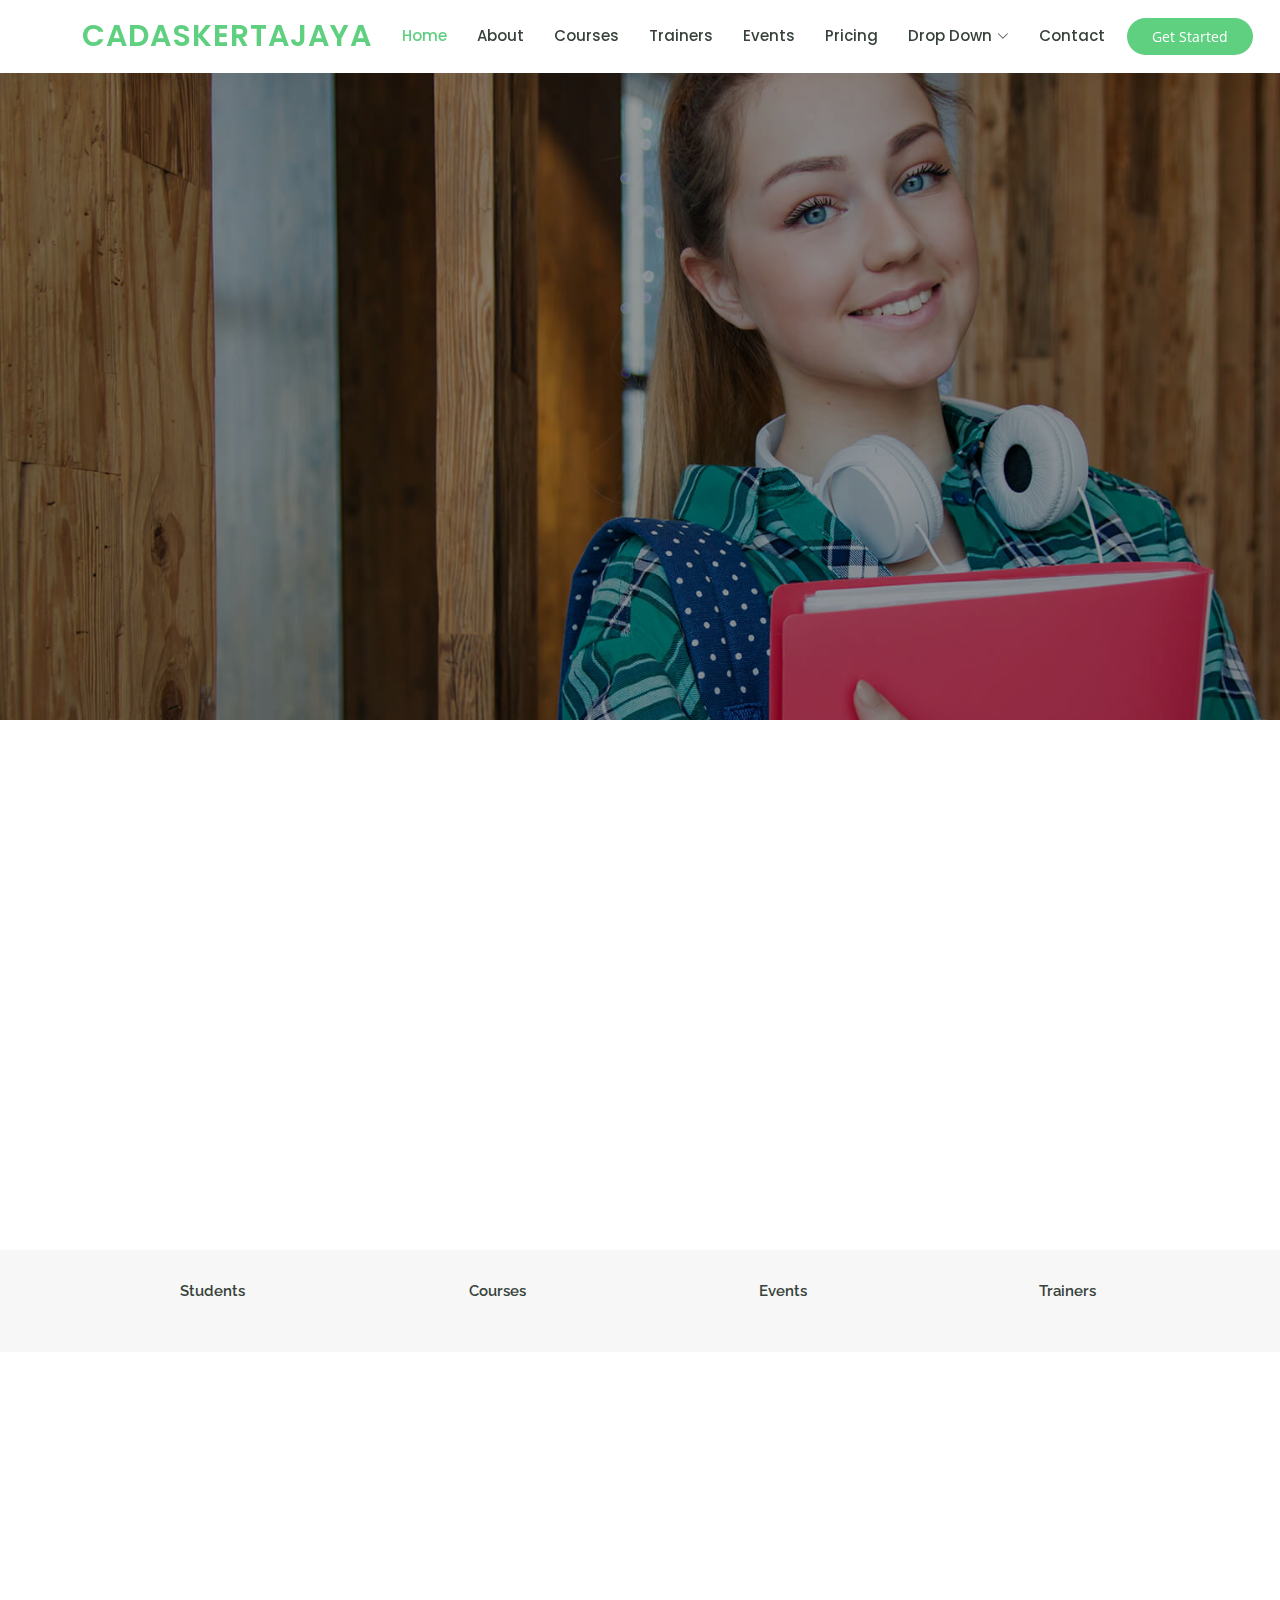
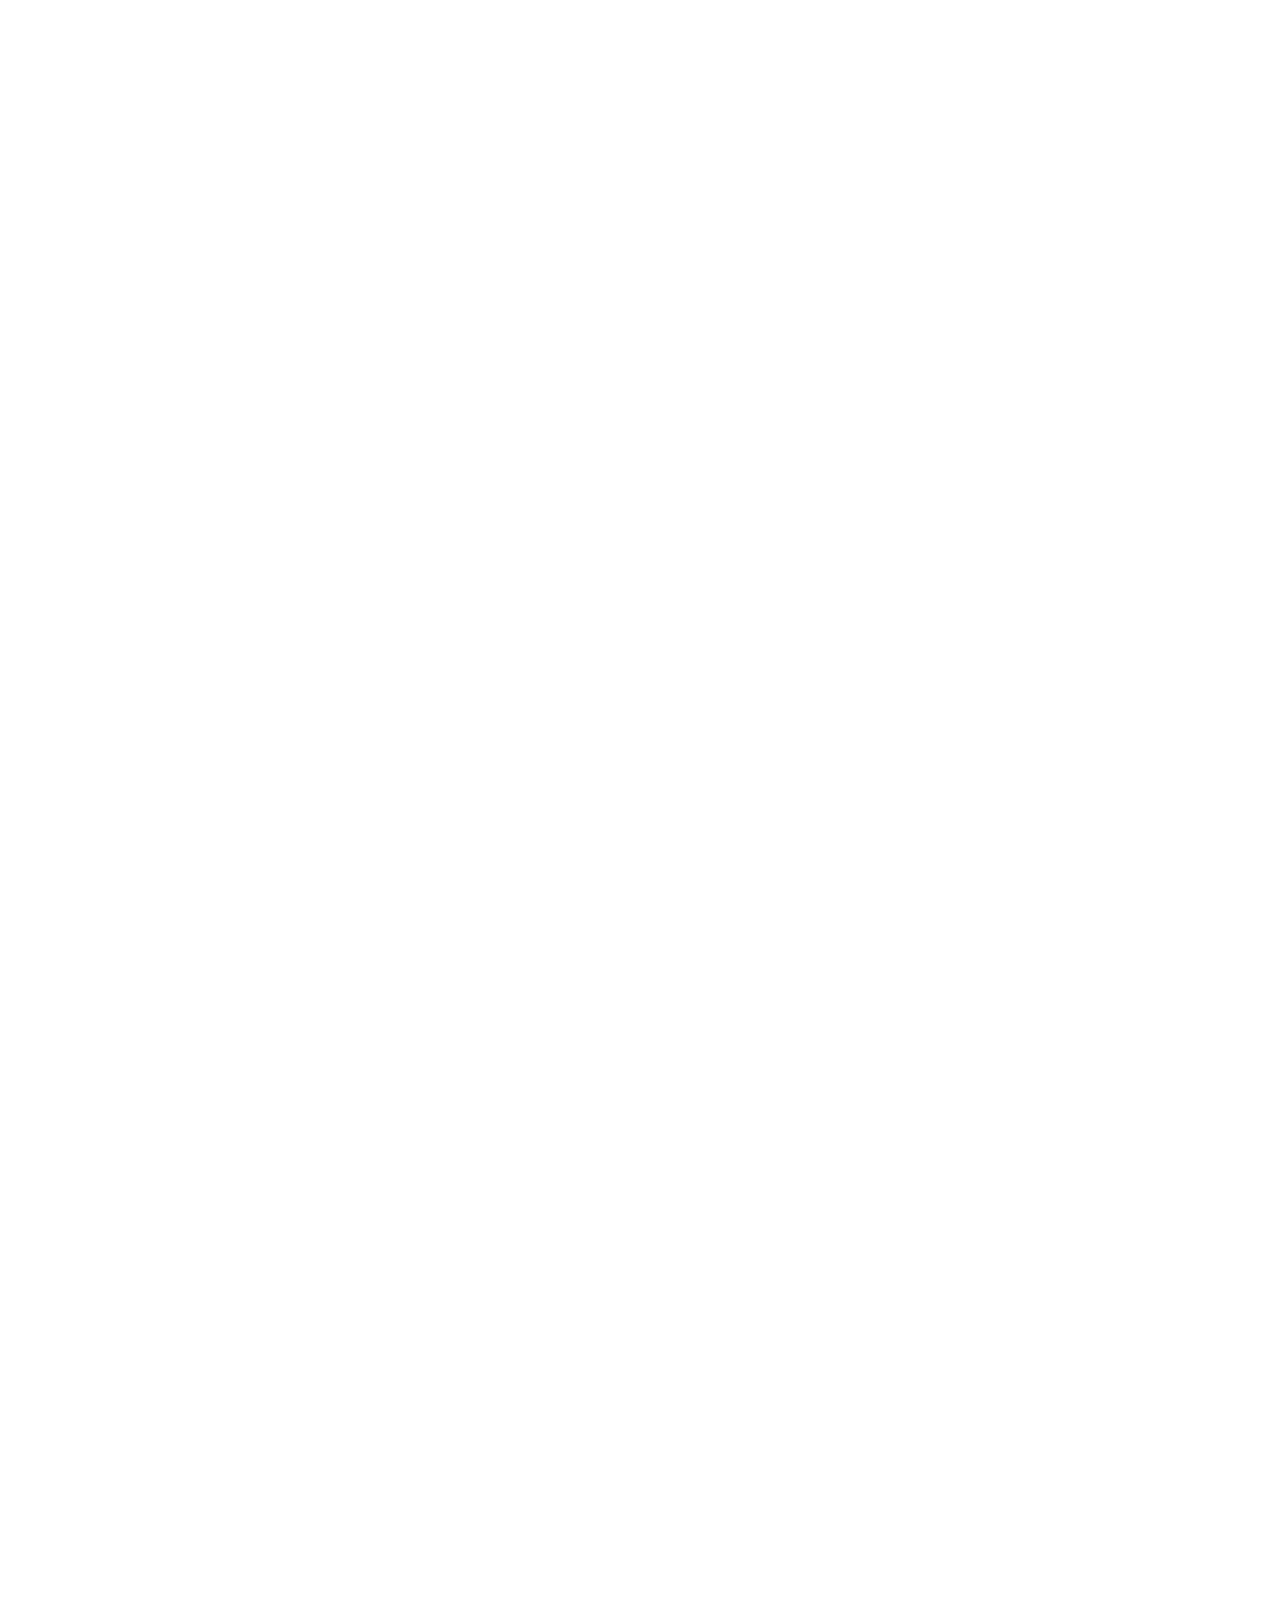
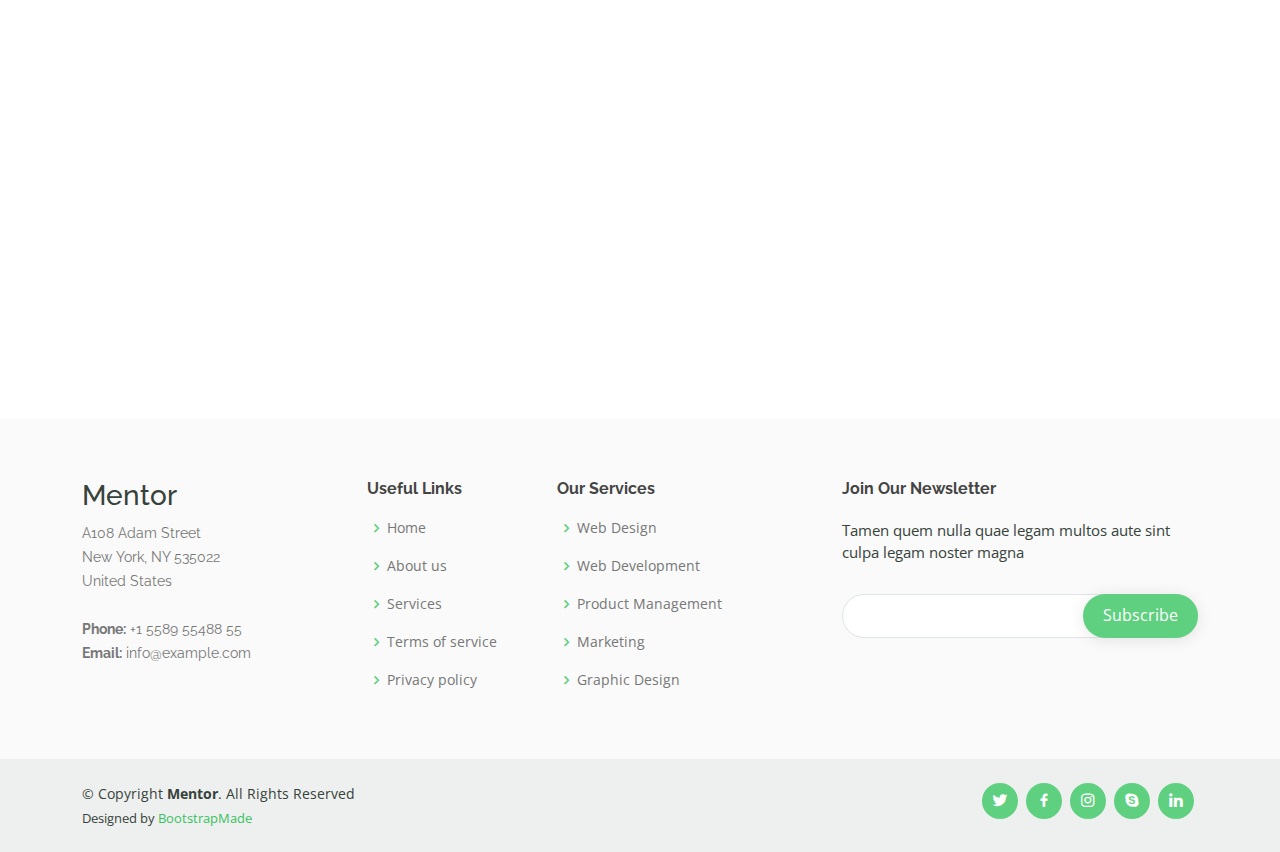
==== index.html @ 0ef62c4e "Add files via upload" ====
<!DOCTYPE html>
<html lang="en">

<head>
  <meta charset="utf-8">
  <meta content="width=device-width, initial-scale=1.0" name="viewport">

  <title>Cadaskertajaya</title>
  <meta content="" name="description">
  <meta content="" name="keywords">

  <!-- Favicons -->
  <link href="assets/img/favicon.png" rel="icon">
  <link href="assets/img/apple-touch-icon.png" rel="apple-touch-icon">

  <!-- Google Fonts -->
  <link href="https://fonts.googleapis.com/css?family=Open+Sans:300,300i,400,400i,600,600i,700,700i|Raleway:300,300i,400,400i,500,500i,600,600i,700,700i|Poppins:300,300i,400,400i,500,500i,600,600i,700,700i" rel="stylesheet">

  <!-- Vendor CSS Files -->
  <link href="assets/vendor/animate.css/animate.min.css" rel="stylesheet">
  <link href="assets/vendor/aos/aos.css" rel="stylesheet">
  <link href="assets/vendor/bootstrap/css/bootstrap.min.css" rel="stylesheet">
  <link href="assets/vendor/bootstrap-icons/bootstrap-icons.css" rel="stylesheet">
  <link href="assets/vendor/boxicons/css/boxicons.min.css" rel="stylesheet">
  <link href="assets/vendor/remixicon/remixicon.css" rel="stylesheet">
  <link href="assets/vendor/swiper/swiper-bundle.min.css" rel="stylesheet">

  <!-- Template Main CSS File -->
  <link href="assets/css/style.css" rel="stylesheet">

  <!-- =======================================================
  * Template Name: Mentor - v4.7.0
  * Template URL: https://bootstrapmade.com/mentor-free-education-bootstrap-theme/
  * Author: BootstrapMade.com
  * License: https://bootstrapmade.com/license/
  ======================================================== -->
</head>

<body>

  <!-- ======= Header ======= -->
  <header id="header" class="fixed-top">
    <div class="container d-flex align-items-center">

      <h1 class="logo me-auto"><a href="index.html">Cadaskertajaya</a></h1>
      <!-- Uncomment below if you prefer to use an image logo -->
      <!-- <a href="index.html" class="logo me-auto"><img src="assets/img/logo.png" alt="" class="img-fluid"></a>-->

      <nav id="navbar" class="navbar order-last order-lg-0">
        <ul>
          <li><a class="active" href="index.html">Home</a></li>
          <li><a href="about.html">About</a></li>
          <li><a href="courses.html">Courses</a></li>
          <li><a href="trainers.html">Trainers</a></li>
          <li><a href="events.html">Events</a></li>
          <li><a href="pricing.html">Pricing</a></li>

          <li class="dropdown"><a href="#"><span>Drop Down</span> <i class="bi bi-chevron-down"></i></a>
            <ul>
              <li><a href="#">Drop Down 1</a></li>
              <li class="dropdown"><a href="#"><span>Deep Drop Down</span> <i class="bi bi-chevron-right"></i></a>
                <ul>
                  <li><a href="#">Deep Drop Down 1</a></li>
                  <li><a href="#">Deep Drop Down 2</a></li>
                  <li><a href="#">Deep Drop Down 3</a></li>
                  <li><a href="#">Deep Drop Down 4</a></li>
                  <li><a href="#">Deep Drop Down 5</a></li>
                </ul>
              </li>
              <li><a href="#">Drop Down 2</a></li>
              <li><a href="#">Drop Down 3</a></li>
              <li><a href="#">Drop Down 4</a></li>
            </ul>
          </li>
          <li><a href="contact.html">Contact</a></li>
        </ul>
        <i class="bi bi-list mobile-nav-toggle"></i>
      </nav><!-- .navbar -->

      <a href="courses.html" class="get-started-btn">Get Started</a>

    </div>
  </header><!-- End Header -->

  <!-- ======= Hero Section ======= -->
  <section id="hero" class="d-flex justify-content-center align-items-center">
    <div class="container position-relative" data-aos="zoom-in" data-aos-delay="100">
      <h1>Learning Today,<br>Leading Tomorrow</h1>
      <h2>We are team of talented designers making websites with Bootstrap</h2>
      <a href="courses.html" class="btn-get-started">Get Started</a>
    </div>
  </section><!-- End Hero -->

  <main id="main">

    <!-- ======= About Section ======= -->
    <section id="about" class="about">
      <div class="container" data-aos="fade-up">

        <div class="row">
          <div class="col-lg-6 order-1 order-lg-2" data-aos="fade-left" data-aos-delay="100">
            <img src="assets/img/about.jpg" class="img-fluid" alt="">
          </div>
          <div class="col-lg-6 pt-4 pt-lg-0 order-2 order-lg-1 content">
            <h3>Voluptatem dignissimos provident quasi corporis voluptates sit assumenda.</h3>
            <p class="fst-italic">
              Lorem ipsum dolor sit amet, consectetur adipiscing elit, sed do eiusmod tempor incididunt ut labore et dolore
              magna aliqua.
            </p>
            <ul>
              <li><i class="bi bi-check-circle"></i> Ullamco laboris nisi ut aliquip ex ea commodo consequat.</li>
              <li><i class="bi bi-check-circle"></i> Duis aute irure dolor in reprehenderit in voluptate velit.</li>
              <li><i class="bi bi-check-circle"></i> Ullamco laboris nisi ut aliquip ex ea commodo consequat. Duis aute irure dolor in reprehenderit in voluptate trideta storacalaperda mastiro dolore eu fugiat nulla pariatur.</li>
            </ul>
            <p>
              Ullamco laboris nisi ut aliquip ex ea commodo consequat. Duis aute irure dolor in reprehenderit in voluptate
            </p>

          </div>
        </div>

      </div>
    </section><!-- End About Section -->

    <!-- ======= Counts Section ======= -->
    <section id="counts" class="counts section-bg">
      <div class="container">

        <div class="row counters">

          <div class="col-lg-3 col-6 text-center">
            <span data-purecounter-start="0" data-purecounter-end="1232" data-purecounter-duration="1" class="purecounter"></span>
            <p>Students</p>
          </div>

          <div class="col-lg-3 col-6 text-center">
            <span data-purecounter-start="0" data-purecounter-end="64" data-purecounter-duration="1" class="purecounter"></span>
            <p>Courses</p>
          </div>

          <div class="col-lg-3 col-6 text-center">
            <span data-purecounter-start="0" data-purecounter-end="42" data-purecounter-duration="1" class="purecounter"></span>
            <p>Events</p>
          </div>

          <div class="col-lg-3 col-6 text-center">
            <span data-purecounter-start="0" data-purecounter-end="15" data-purecounter-duration="1" class="purecounter"></span>
            <p>Trainers</p>
          </div>

        </div>

      </div>
    </section><!-- End Counts Section -->

    <!-- ======= Why Us Section ======= -->
    <section id="why-us" class="why-us">
      <div class="container" data-aos="fade-up">

        <div class="row">
          <div class="col-lg-4 d-flex align-items-stretch">
            <div class="content">
              <h3>Why Choose Mentor?</h3>
              <p>
                Lorem ipsum dolor sit amet, consectetur adipiscing elit, sed do eiusmod tempor incididunt ut labore et dolore magna aliqua. Duis aute irure dolor in reprehenderit
                Asperiores dolores sed et. Tenetur quia eos. Autem tempore quibusdam vel necessitatibus optio ad corporis.
              </p>
              <div class="text-center">
                <a href="about.html" class="more-btn">Learn More <i class="bx bx-chevron-right"></i></a>
              </div>
            </div>
          </div>
          <div class="col-lg-8 d-flex align-items-stretch" data-aos="zoom-in" data-aos-delay="100">
            <div class="icon-boxes d-flex flex-column justify-content-center">
              <div class="row">
                <div class="col-xl-4 d-flex align-items-stretch">
                  <div class="icon-box mt-4 mt-xl-0">
                    <i class="bx bx-receipt"></i>
                    <h4>Corporis voluptates sit</h4>
                    <p>Consequuntur sunt aut quasi enim aliquam quae harum pariatur laboris nisi ut aliquip</p>
                  </div>
                </div>
                <div class="col-xl-4 d-flex align-items-stretch">
                  <div class="icon-box mt-4 mt-xl-0">
                    <i class="bx bx-cube-alt"></i>
                    <h4>Ullamco laboris ladore pan</h4>
                    <p>Excepteur sint occaecat cupidatat non proident, sunt in culpa qui officia deserunt</p>
                  </div>
                </div>
                <div class="col-xl-4 d-flex align-items-stretch">
                  <div class="icon-box mt-4 mt-xl-0">
                    <i class="bx bx-images"></i>
                    <h4>Labore consequatur</h4>
                    <p>Aut suscipit aut cum nemo deleniti aut omnis. Doloribus ut maiores omnis facere</p>
                  </div>
                </div>
              </div>
            </div><!-- End .content-->
          </div>
        </div>

      </div>
    </section><!-- End Why Us Section -->

    <!-- ======= Features Section ======= -->
    <section id="features" class="features">
      <div class="container" data-aos="fade-up">

        <div class="row" data-aos="zoom-in" data-aos-delay="100">
          <div class="col-lg-3 col-md-4">
            <div class="icon-box">
              <i class="ri-store-line" style="color: #ffbb2c;"></i>
              <h3><a href="">Lorem Ipsum</a></h3>
            </div>
          </div>
          <div class="col-lg-3 col-md-4 mt-4 mt-md-0">
            <div class="icon-box">
              <i class="ri-bar-chart-box-line" style="color: #5578ff;"></i>
              <h3><a href="">Dolor Sitema</a></h3>
            </div>
          </div>
          <div class="col-lg-3 col-md-4 mt-4 mt-md-0">
            <div class="icon-box">
              <i class="ri-calendar-todo-line" style="color: #e80368;"></i>
              <h3><a href="">Sed perspiciatis</a></h3>
            </div>
          </div>
          <div class="col-lg-3 col-md-4 mt-4 mt-lg-0">
            <div class="icon-box">
              <i class="ri-paint-brush-line" style="color: #e361ff;"></i>
              <h3><a href="">Magni Dolores</a></h3>
            </div>
          </div>
          <div class="col-lg-3 col-md-4 mt-4">
            <div class="icon-box">
              <i class="ri-database-2-line" style="color: #47aeff;"></i>
              <h3><a href="">Nemo Enim</a></h3>
            </div>
          </div>
          <div class="col-lg-3 col-md-4 mt-4">
            <div class="icon-box">
              <i class="ri-gradienter-line" style="color: #ffa76e;"></i>
              <h3><a href="">Eiusmod Tempor</a></h3>
            </div>
          </div>
          <div class="col-lg-3 col-md-4 mt-4">
            <div class="icon-box">
              <i class="ri-file-list-3-line" style="color: #11dbcf;"></i>
              <h3><a href="">Midela Teren</a></h3>
            </div>
          </div>
          <div class="col-lg-3 col-md-4 mt-4">
            <div class="icon-box">
              <i class="ri-price-tag-2-line" style="color: #4233ff;"></i>
              <h3><a href="">Pira Neve</a></h3>
            </div>
          </div>
          <div class="col-lg-3 col-md-4 mt-4">
            <div class="icon-box">
              <i class="ri-anchor-line" style="color: #b2904f;"></i>
              <h3><a href="">Dirada Pack</a></h3>
            </div>
          </div>
          <div class="col-lg-3 col-md-4 mt-4">
            <div class="icon-box">
              <i class="ri-disc-line" style="color: #b20969;"></i>
              <h3><a href="">Moton Ideal</a></h3>
            </div>
          </div>
          <div class="col-lg-3 col-md-4 mt-4">
            <div class="icon-box">
              <i class="ri-base-station-line" style="color: #ff5828;"></i>
              <h3><a href="">Verdo Park</a></h3>
            </div>
          </div>
          <div class="col-lg-3 col-md-4 mt-4">
            <div class="icon-box">
              <i class="ri-fingerprint-line" style="color: #29cc61;"></i>
              <h3><a href="">Flavor Nivelanda</a></h3>
            </div>
          </div>
        </div>

      </div>
    </section><!-- End Features Section -->

    <!-- ======= Popular Courses Section ======= -->
    <section id="popular-courses" class="courses">
      <div class="container" data-aos="fade-up">

        <div class="section-title">
          <h2>Courses</h2>
          <p>Popular Courses</p>
        </div>

        <div class="row" data-aos="zoom-in" data-aos-delay="100">

          <div class="col-lg-4 col-md-6 d-flex align-items-stretch">
            <div class="course-item">
              <img src="assets/img/course-1.jpg" class="img-fluid" alt="...">
              <div class="course-content">
                <div class="d-flex justify-content-between align-items-center mb-3">
                  <h4>Web Development</h4>
                  <p class="price">$169</p>
                </div>

                <h3><a href="course-details.html">Website Design</a></h3>
                <p>Et architecto provident deleniti facere repellat nobis iste. Id facere quia quae dolores dolorem tempore.</p>
                <div class="trainer d-flex justify-content-between align-items-center">
                  <div class="trainer-profile d-flex align-items-center">
                    <img src="assets/img/trainers/trainer-1.jpg" class="img-fluid" alt="">
                    <span>Antonio</span>
                  </div>
                  <div class="trainer-rank d-flex align-items-center">
                    <i class="bx bx-user"></i>&nbsp;50
                    &nbsp;&nbsp;
                    <i class="bx bx-heart"></i>&nbsp;65
                  </div>
                </div>
              </div>
            </div>
          </div> <!-- End Course Item-->

          <div class="col-lg-4 col-md-6 d-flex align-items-stretch mt-4 mt-md-0">
            <div class="course-item">
              <img src="assets/img/course-2.jpg" class="img-fluid" alt="...">
              <div class="course-content">
                <div class="d-flex justify-content-between align-items-center mb-3">
                  <h4>Marketing</h4>
                  <p class="price">$250</p>
                </div>

                <h3><a href="course-details.html">Search Engine Optimization</a></h3>
                <p>Et architecto provident deleniti facere repellat nobis iste. Id facere quia quae dolores dolorem tempore.</p>
                <div class="trainer d-flex justify-content-between align-items-center">
                  <div class="trainer-profile d-flex align-items-center">
                    <img src="assets/img/trainers/trainer-2.jpg" class="img-fluid" alt="">
                    <span>Lana</span>
                  </div>
                  <div class="trainer-rank d-flex align-items-center">
                    <i class="bx bx-user"></i>&nbsp;35
                    &nbsp;&nbsp;
                    <i class="bx bx-heart"></i>&nbsp;42
                  </div>
                </div>
              </div>
            </div>
          </div> <!-- End Course Item-->

          <div class="col-lg-4 col-md-6 d-flex align-items-stretch mt-4 mt-lg-0">
            <div class="course-item">
              <img src="assets/img/course-3.jpg" class="img-fluid" alt="...">
              <div class="course-content">
                <div class="d-flex justify-content-between align-items-center mb-3">
                  <h4>Content</h4>
                  <p class="price">$180</p>
                </div>

                <h3><a href="course-details.html">Copywriting</a></h3>
                <p>Et architecto provident deleniti facere repellat nobis iste. Id facere quia quae dolores dolorem tempore.</p>
                <div class="trainer d-flex justify-content-between align-items-center">
                  <div class="trainer-profile d-flex align-items-center">
                    <img src="assets/img/trainers/trainer-3.jpg" class="img-fluid" alt="">
                    <span>Brandon</span>
                  </div>
                  <div class="trainer-rank d-flex align-items-center">
                    <i class="bx bx-user"></i>&nbsp;20
                    &nbsp;&nbsp;
                    <i class="bx bx-heart"></i>&nbsp;85
                  </div>
                </div>
              </div>
            </div>
          </div> <!-- End Course Item-->

        </div>

      </div>
    </section><!-- End Popular Courses Section -->

    <!-- ======= Trainers Section ======= -->
    <section id="trainers" class="trainers">
      <div class="container" data-aos="fade-up">

        <div class="row" data-aos="zoom-in" data-aos-delay="100">
          <div class="col-lg-4 col-md-6 d-flex align-items-stretch">
            <div class="member">
              <img src="assets/img/trainers/trainer-1.jpg" class="img-fluid" alt="">
              <div class="member-content">
                <h4>Walter White</h4>
                <span>Web Development</span>
                <p>
                  Magni qui quod omnis unde et eos fuga et exercitationem. Odio veritatis perspiciatis quaerat qui aut aut aut
                </p>
                <div class="social">
                  <a href=""><i class="bi bi-twitter"></i></a>
                  <a href=""><i class="bi bi-facebook"></i></a>
                  <a href=""><i class="bi bi-instagram"></i></a>
                  <a href=""><i class="bi bi-linkedin"></i></a>
                </div>
              </div>
            </div>
          </div>

          <div class="col-lg-4 col-md-6 d-flex align-items-stretch">
            <div class="member">
              <img src="assets/img/trainers/trainer-2.jpg" class="img-fluid" alt="">
              <div class="member-content">
                <h4>Sarah Jhinson</h4>
                <span>Marketing</span>
                <p>
                  Repellat fugiat adipisci nemo illum nesciunt voluptas repellendus. In architecto rerum rerum temporibus
                </p>
                <div class="social">
                  <a href=""><i class="bi bi-twitter"></i></a>
                  <a href=""><i class="bi bi-facebook"></i></a>
                  <a href=""><i class="bi bi-instagram"></i></a>
                  <a href=""><i class="bi bi-linkedin"></i></a>
                </div>
              </div>
            </div>
          </div>

          <div class="col-lg-4 col-md-6 d-flex align-items-stretch">
            <div class="member">
              <img src="assets/img/trainers/trainer-3.jpg" class="img-fluid" alt="">
              <div class="member-content">
                <h4>William Anderson</h4>
                <span>Content</span>
                <p>
                  Voluptas necessitatibus occaecati quia. Earum totam consequuntur qui porro et laborum toro des clara
                </p>
                <div class="social">
                  <a href=""><i class="bi bi-twitter"></i></a>
                  <a href=""><i class="bi bi-facebook"></i></a>
                  <a href=""><i class="bi bi-instagram"></i></a>
                  <a href=""><i class="bi bi-linkedin"></i></a>
                </div>
              </div>
            </div>
          </div>

        </div>

      </div>
    </section><!-- End Trainers Section -->

  </main><!-- End #main -->

  <!-- ======= Footer ======= -->
  <footer id="footer">

    <div class="footer-top">
      <div class="container">
        <div class="row">

          <div class="col-lg-3 col-md-6 footer-contact">
            <h3>Mentor</h3>
            <p>
              A108 Adam Street <br>
              New York, NY 535022<br>
              United States <br><br>
              <strong>Phone:</strong> +1 5589 55488 55<br>
              <strong>Email:</strong> info@example.com<br>
            </p>
          </div>

          <div class="col-lg-2 col-md-6 footer-links">
            <h4>Useful Links</h4>
            <ul>
              <li><i class="bx bx-chevron-right"></i> <a href="#">Home</a></li>
              <li><i class="bx bx-chevron-right"></i> <a href="#">About us</a></li>
              <li><i class="bx bx-chevron-right"></i> <a href="#">Services</a></li>
              <li><i class="bx bx-chevron-right"></i> <a href="#">Terms of service</a></li>
              <li><i class="bx bx-chevron-right"></i> <a href="#">Privacy policy</a></li>
            </ul>
          </div>

          <div class="col-lg-3 col-md-6 footer-links">
            <h4>Our Services</h4>
            <ul>
              <li><i class="bx bx-chevron-right"></i> <a href="#">Web Design</a></li>
              <li><i class="bx bx-chevron-right"></i> <a href="#">Web Development</a></li>
              <li><i class="bx bx-chevron-right"></i> <a href="#">Product Management</a></li>
              <li><i class="bx bx-chevron-right"></i> <a href="#">Marketing</a></li>
              <li><i class="bx bx-chevron-right"></i> <a href="#">Graphic Design</a></li>
            </ul>
          </div>

          <div class="col-lg-4 col-md-6 footer-newsletter">
            <h4>Join Our Newsletter</h4>
            <p>Tamen quem nulla quae legam multos aute sint culpa legam noster magna</p>
            <form action="" method="post">
              <input type="email" name="email"><input type="submit" value="Subscribe">
            </form>
          </div>

        </div>
      </div>
    </div>

    <div class="container d-md-flex py-4">

      <div class="me-md-auto text-center text-md-start">
        <div class="copyright">
          &copy; Copyright <strong><span>Mentor</span></strong>. All Rights Reserved
        </div>
        <div class="credits">
          <!-- All the links in the footer should remain intact. -->
          <!-- You can delete the links only if you purchased the pro version. -->
          <!-- Licensing information: https://bootstrapmade.com/license/ -->
          <!-- Purchase the pro version with working PHP/AJAX contact form: https://bootstrapmade.com/mentor-free-education-bootstrap-theme/ -->
          Designed by <a href="https://bootstrapmade.com/">BootstrapMade</a>
        </div>
      </div>
      <div class="social-links text-center text-md-right pt-3 pt-md-0">
        <a href="#" class="twitter"><i class="bx bxl-twitter"></i></a>
        <a href="#" class="facebook"><i class="bx bxl-facebook"></i></a>
        <a href="#" class="instagram"><i class="bx bxl-instagram"></i></a>
        <a href="#" class="google-plus"><i class="bx bxl-skype"></i></a>
        <a href="#" class="linkedin"><i class="bx bxl-linkedin"></i></a>
      </div>
    </div>
  </footer><!-- End Footer -->

  <div id="preloader"></div>
  <a href="#" class="back-to-top d-flex align-items-center justify-content-center"><i class="bi bi-arrow-up-short"></i></a>

  <!-- Vendor JS Files -->
  <script src="assets/vendor/purecounter/purecounter.js"></script>
  <script src="assets/vendor/aos/aos.js"></script>
  <script src="assets/vendor/bootstrap/js/bootstrap.bundle.min.js"></script>
  <script src="assets/vendor/swiper/swiper-bundle.min.js"></script>
  <script src="assets/vendor/php-email-form/validate.js"></script>

  <!-- Template Main JS File -->
  <script src="assets/js/main.js"></script>

</body>

</html>
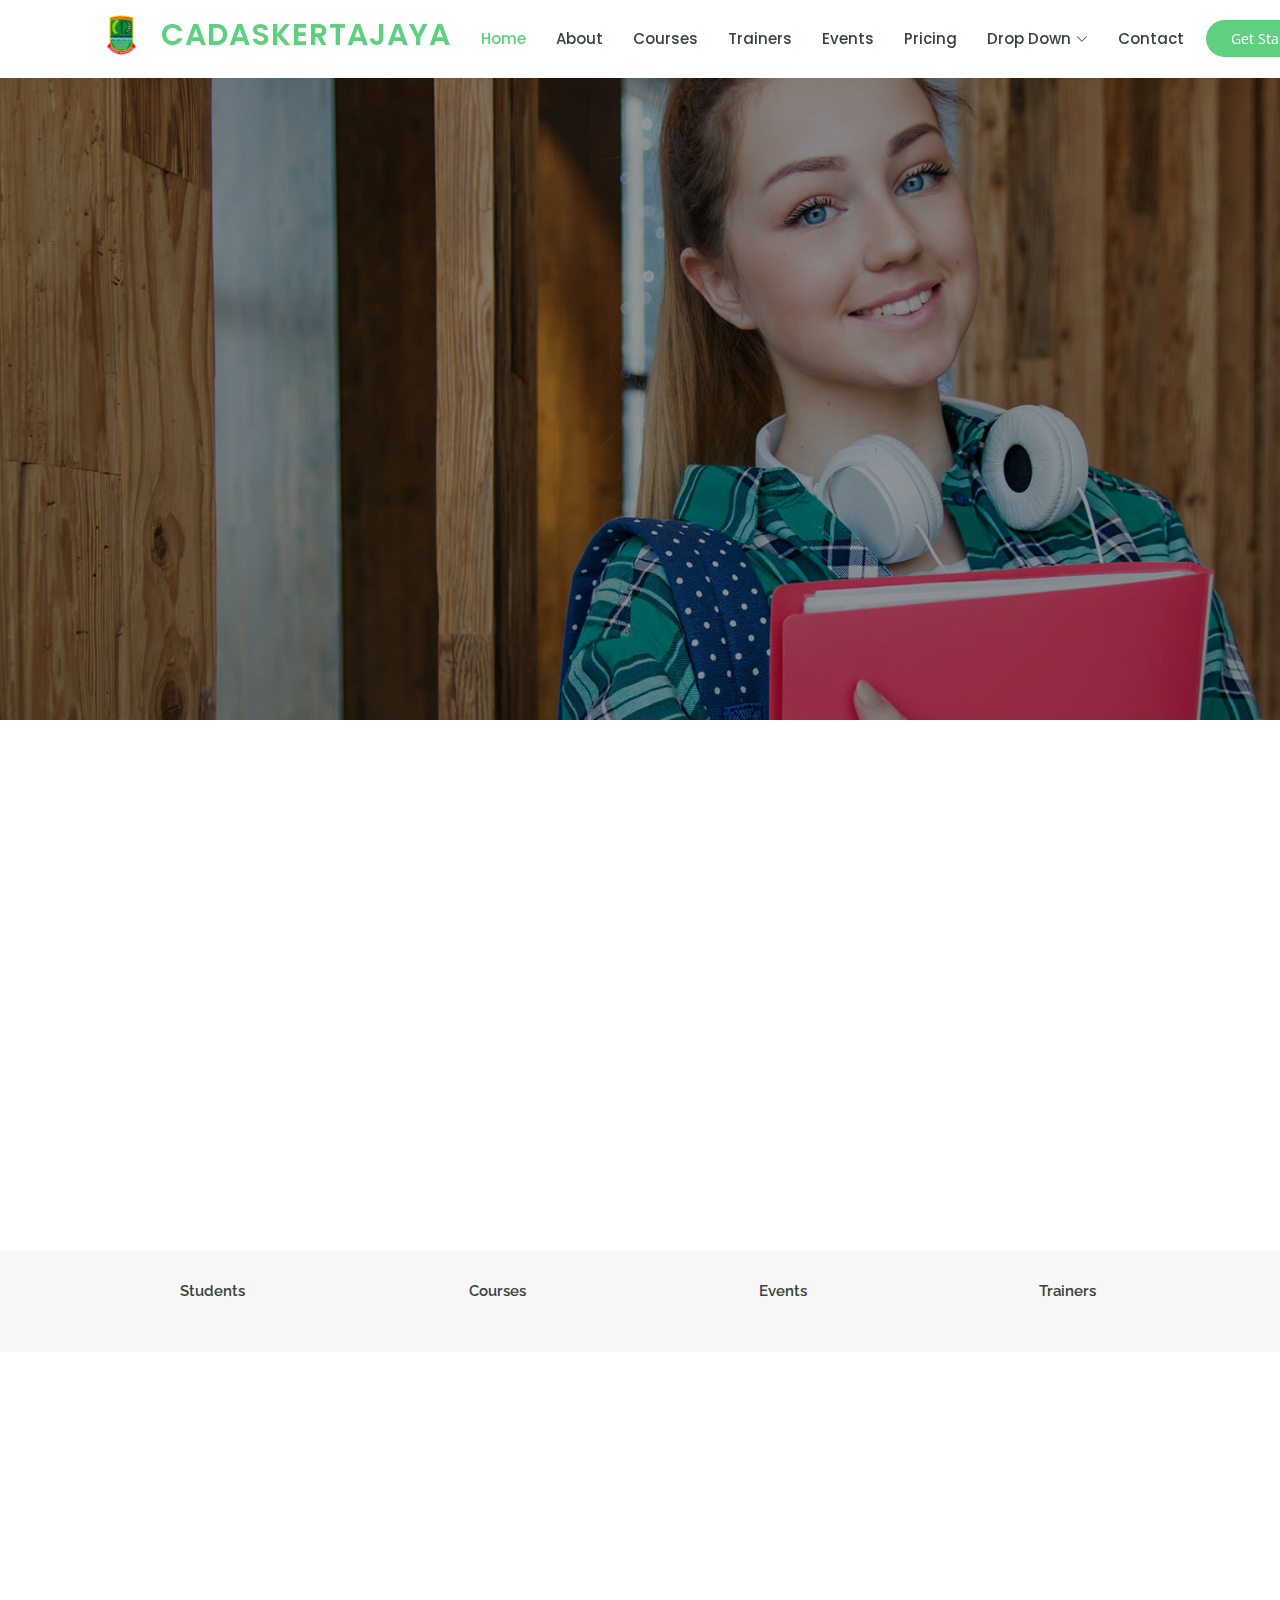
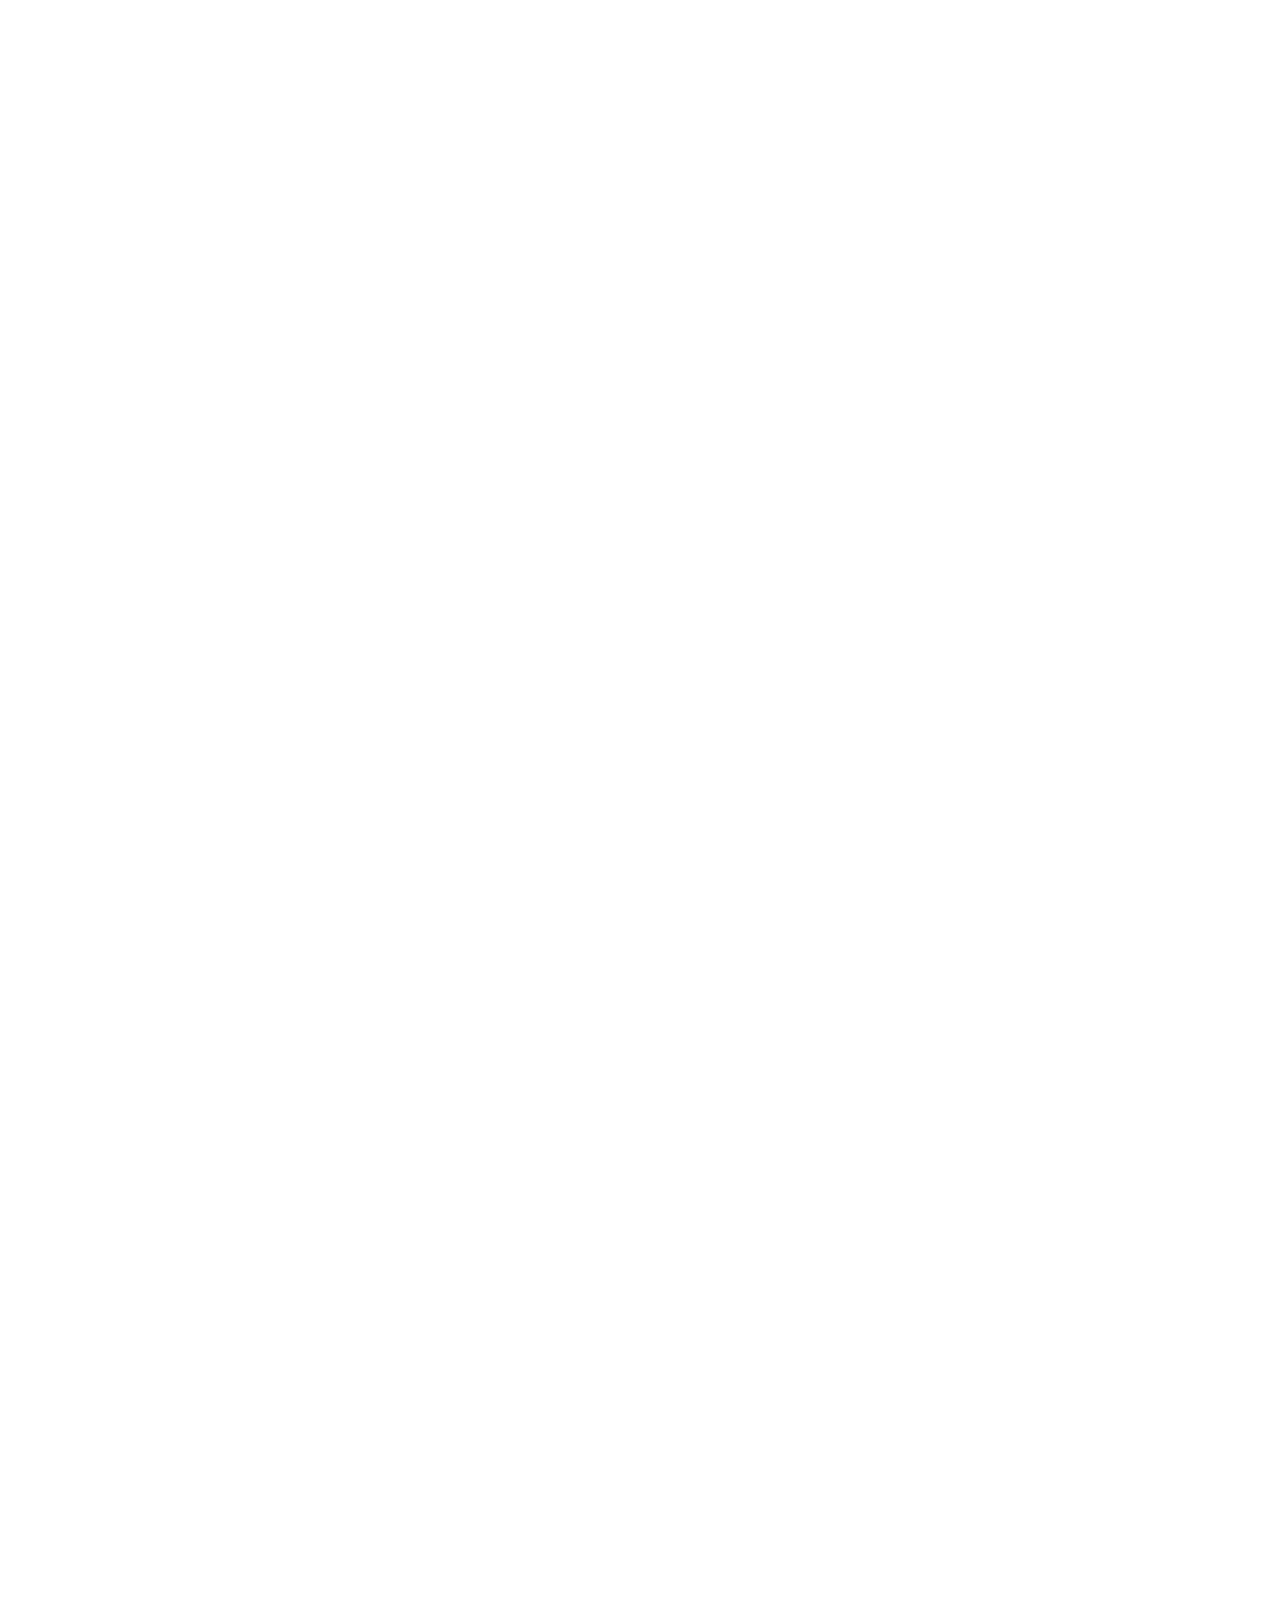
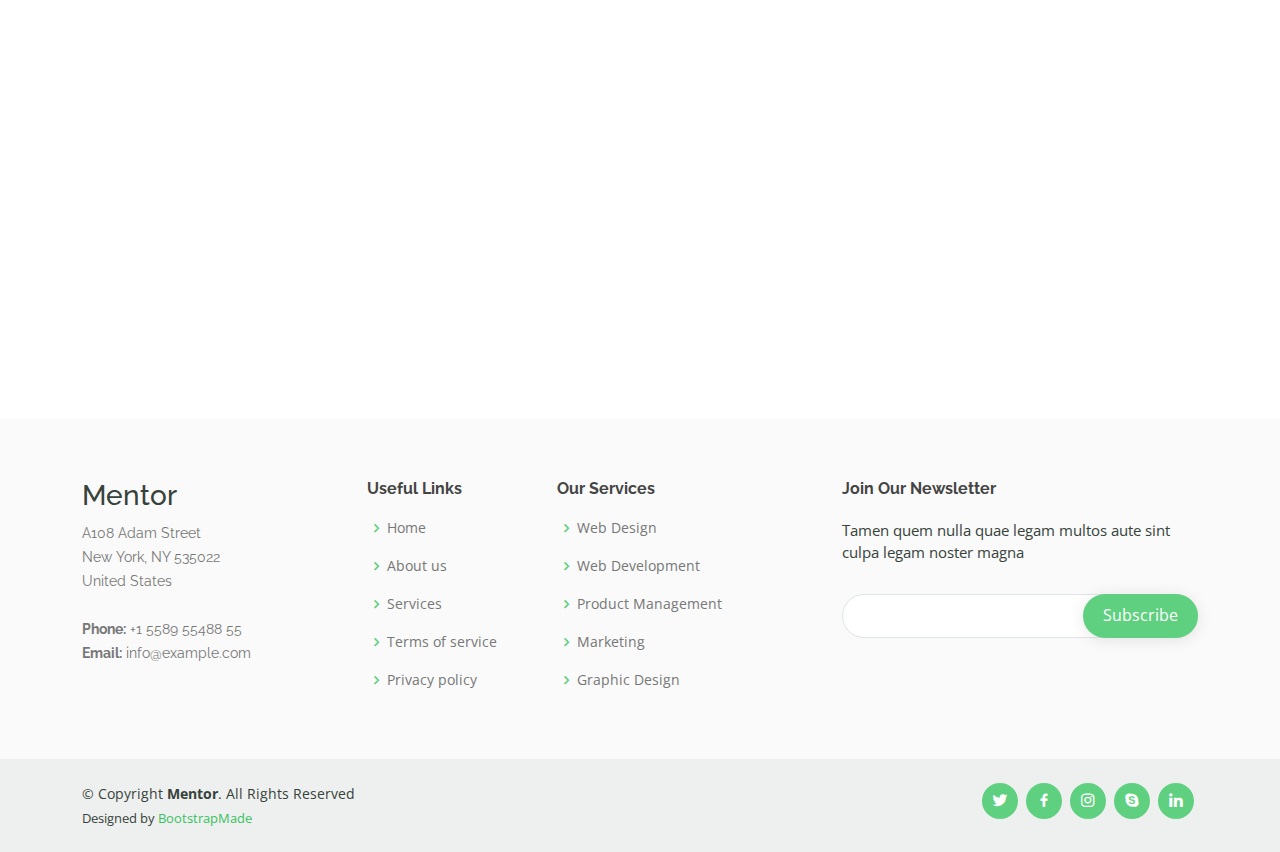
==== commit 7b436521: "Update index.html" ====
--- a/index.html
+++ b/index.html
@@ -35,14 +35,16 @@
   * License: https://bootstrapmade.com/license/
   ======================================================== -->
 </head>
-
 <body>
-
   <!-- ======= Header ======= -->
   <header id="header" class="fixed-top">
     <div class="container d-flex align-items-center">
 
-      <h1 class="logo me-auto"><a href="index.html">Cadaskertajaya</a></h1>
+      <h1>
+        <a href="index.html" class="logo d-flex align-items-center  me-auto me-lg-0">
+        <img src="assets/img/logo_karawang.png" alt="">
+        Cadaskertajaya</a>
+      </h1>
       <!-- Uncomment below if you prefer to use an image logo -->
       <!-- <a href="index.html" class="logo me-auto"><img src="assets/img/logo.png" alt="" class="img-fluid"></a>-->
 
@@ -76,9 +78,7 @@
         </ul>
         <i class="bi bi-list mobile-nav-toggle"></i>
       </nav><!-- .navbar -->
-
       <a href="courses.html" class="get-started-btn">Get Started</a>
-
     </div>
   </header><!-- End Header -->
 
@@ -538,4 +538,4 @@
 
 </body>
 
-</html>+</html>
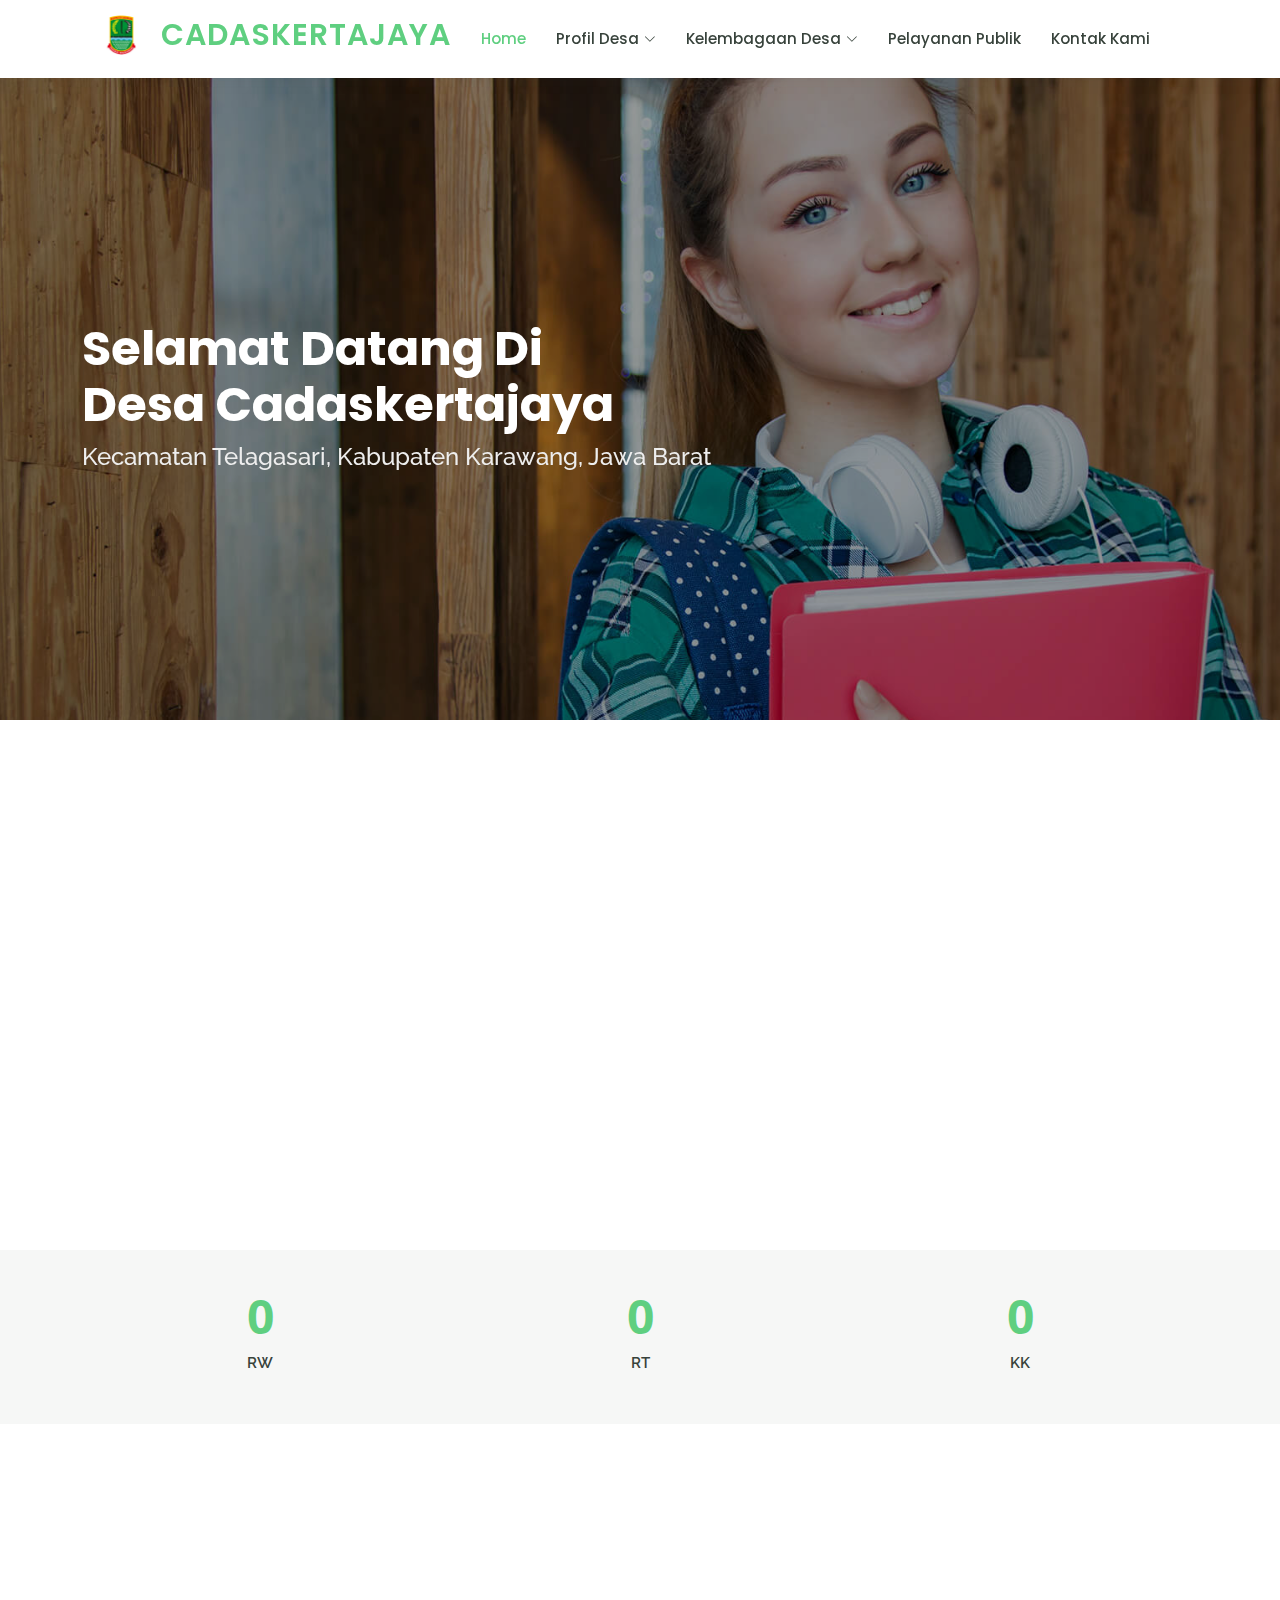
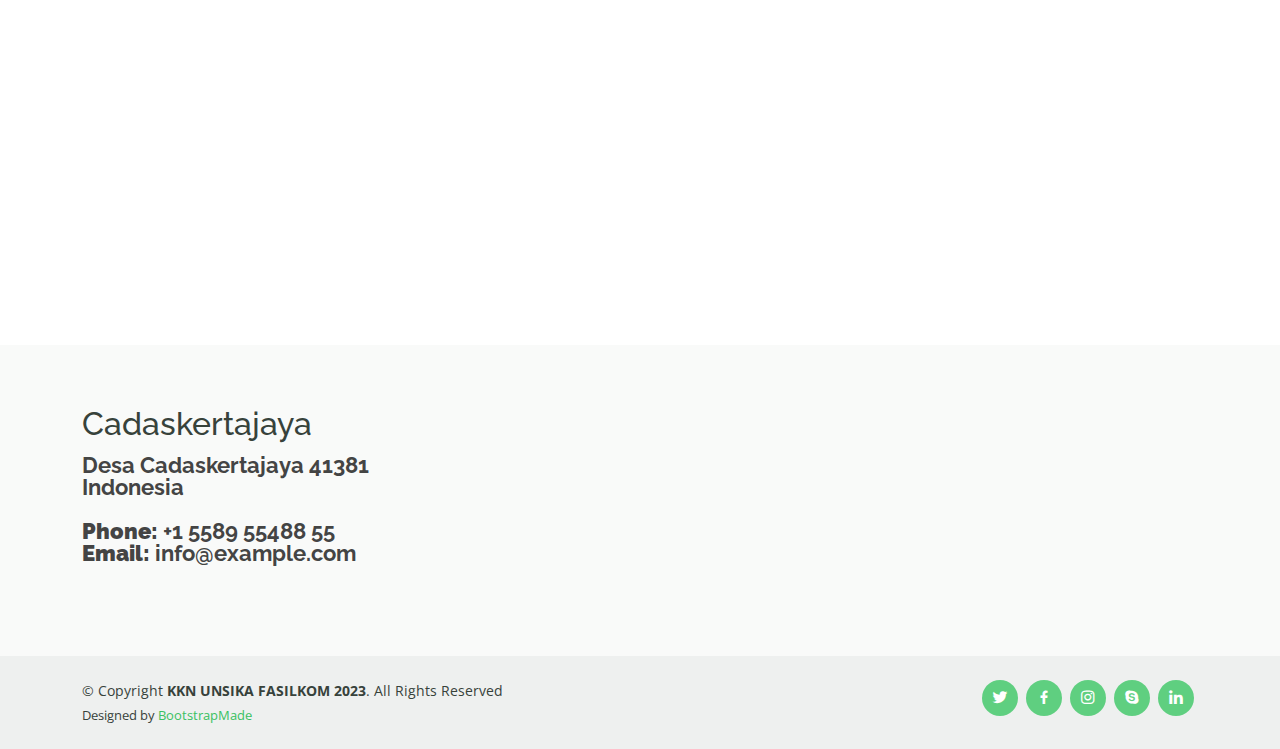
==== commit 18653ab8: "Update index.html" ====
--- a/index.html
+++ b/index.html
@@ -35,7 +35,9 @@
   * License: https://bootstrapmade.com/license/
   ======================================================== -->
 </head>
+
 <body>
+
   <!-- ======= Header ======= -->
   <header id="header" class="fixed-top">
     <div class="container d-flex align-items-center">
@@ -51,491 +53,310 @@
       <nav id="navbar" class="navbar order-last order-lg-0">
         <ul>
           <li><a class="active" href="index.html">Home</a></li>
-          <li><a href="about.html">About</a></li>
-          <li><a href="courses.html">Courses</a></li>
-          <li><a href="trainers.html">Trainers</a></li>
-          <li><a href="events.html">Events</a></li>
-          <li><a href="pricing.html">Pricing</a></li>
-
-          <li class="dropdown"><a href="#"><span>Drop Down</span> <i class="bi bi-chevron-down"></i></a>
+          
+          <li class="dropdown"><a href="#"><span>Profil Desa</span> <i class="bi bi-chevron-down"></i></a>
             <ul>
-              <li><a href="#">Drop Down 1</a></li>
-              <li class="dropdown"><a href="#"><span>Deep Drop Down</span> <i class="bi bi-chevron-right"></i></a>
-                <ul>
-                  <li><a href="#">Deep Drop Down 1</a></li>
-                  <li><a href="#">Deep Drop Down 2</a></li>
-                  <li><a href="#">Deep Drop Down 3</a></li>
-                  <li><a href="#">Deep Drop Down 4</a></li>
-                  <li><a href="#">Deep Drop Down 5</a></li>
-                </ul>
-              </li>
+              <li><a href="peta_desa.html">Peta Desa</a></li>
               <li><a href="#">Drop Down 2</a></li>
               <li><a href="#">Drop Down 3</a></li>
               <li><a href="#">Drop Down 4</a></li>
             </ul>
           </li>
-          <li><a href="contact.html">Contact</a></li>
+          <li class="dropdown"><a href="#"><span>Kelembagaan Desa</span> <i class="bi bi-chevron-down"></i></a>
+            <ul>
+              <li><a href="#">Drop Down 1</a></li>
+              <li><a href="#">Drop Down 2</a></li>
+              <li><a href="#">Drop Down 3</a></li>
+              <li><a href="#">Drop Down 4</a></li>
+            </ul>
+          </li>
+          <li><a href="courses.html">Pelayanan Publik</a></li>
+          <li><a href="contact.html">Kontak Kami</a></li>
         </ul>
-        <i class="bi bi-list mobile-nav-toggle"></i>
-      </nav><!-- .navbar -->
-      <a href="courses.html" class="get-started-btn">Get Started</a>
     </div>
   </header><!-- End Header -->
 
   <!-- ======= Hero Section ======= -->
   <section id="hero" class="d-flex justify-content-center align-items-center">
     <div class="container position-relative" data-aos="zoom-in" data-aos-delay="100">
-      <h1>Learning Today,<br>Leading Tomorrow</h1>
-      <h2>We are team of talented designers making websites with Bootstrap</h2>
-      <a href="courses.html" class="btn-get-started">Get Started</a>
+      <h1>Selamat Datang Di<br>Desa Cadaskertajaya</h1>
+      <h2>Kecamatan Telagasari, Kabupaten Karawang, Jawa Barat</h2>
     </div>
   </section><!-- End Hero -->
 
-  <main id="main">
-
-    <!-- ======= About Section ======= -->
-    <section id="about" class="about">
-      <div class="container" data-aos="fade-up">
-
-        <div class="row">
-          <div class="col-lg-6 order-1 order-lg-2" data-aos="fade-left" data-aos-delay="100">
-            <img src="assets/img/about.jpg" class="img-fluid" alt="">
-          </div>
-          <div class="col-lg-6 pt-4 pt-lg-0 order-2 order-lg-1 content">
-            <h3>Voluptatem dignissimos provident quasi corporis voluptates sit assumenda.</h3>
-            <p class="fst-italic">
-              Lorem ipsum dolor sit amet, consectetur adipiscing elit, sed do eiusmod tempor incididunt ut labore et dolore
-              magna aliqua.
-            </p>
-            <ul>
-              <li><i class="bi bi-check-circle"></i> Ullamco laboris nisi ut aliquip ex ea commodo consequat.</li>
-              <li><i class="bi bi-check-circle"></i> Duis aute irure dolor in reprehenderit in voluptate velit.</li>
-              <li><i class="bi bi-check-circle"></i> Ullamco laboris nisi ut aliquip ex ea commodo consequat. Duis aute irure dolor in reprehenderit in voluptate trideta storacalaperda mastiro dolore eu fugiat nulla pariatur.</li>
-            </ul>
-            <p>
-              Ullamco laboris nisi ut aliquip ex ea commodo consequat. Duis aute irure dolor in reprehenderit in voluptate
-            </p>
-
-          </div>
-        </div>
-
-      </div>
-    </section><!-- End About Section -->
-
-    <!-- ======= Counts Section ======= -->
-    <section id="counts" class="counts section-bg">
-      <div class="container">
-
-        <div class="row counters">
-
-          <div class="col-lg-3 col-6 text-center">
-            <span data-purecounter-start="0" data-purecounter-end="1232" data-purecounter-duration="1" class="purecounter"></span>
-            <p>Students</p>
-          </div>
-
-          <div class="col-lg-3 col-6 text-center">
-            <span data-purecounter-start="0" data-purecounter-end="64" data-purecounter-duration="1" class="purecounter"></span>
-            <p>Courses</p>
-          </div>
-
-          <div class="col-lg-3 col-6 text-center">
-            <span data-purecounter-start="0" data-purecounter-end="42" data-purecounter-duration="1" class="purecounter"></span>
-            <p>Events</p>
-          </div>
-
-          <div class="col-lg-3 col-6 text-center">
-            <span data-purecounter-start="0" data-purecounter-end="15" data-purecounter-duration="1" class="purecounter"></span>
-            <p>Trainers</p>
-          </div>
-
-        </div>
-
-      </div>
-    </section><!-- End Counts Section -->
-
-    <!-- ======= Why Us Section ======= -->
-    <section id="why-us" class="why-us">
-      <div class="container" data-aos="fade-up">
-
-        <div class="row">
-          <div class="col-lg-4 d-flex align-items-stretch">
-            <div class="content">
-              <h3>Why Choose Mentor?</h3>
-              <p>
-                Lorem ipsum dolor sit amet, consectetur adipiscing elit, sed do eiusmod tempor incididunt ut labore et dolore magna aliqua. Duis aute irure dolor in reprehenderit
-                Asperiores dolores sed et. Tenetur quia eos. Autem tempore quibusdam vel necessitatibus optio ad corporis.
-              </p>
-              <div class="text-center">
-                <a href="about.html" class="more-btn">Learn More <i class="bx bx-chevron-right"></i></a>
+    <main id="main">
+      <!-- ======= About Section ======= -->
+      <section id="about" class="about">
+        <div class="container" data-aos="fade-up">
+          <div class="row">
+            <div class="col-lg-6 order-1 order-lg-2" data-aos="fade-left" data-aos-delay="100">
+              <img src="assets/img/about.jpg" class="img-fluid" alt="" />
+            </div>
+            <div class="col-lg-6 pt-4 pt-lg-0 order-2 order-lg-1 content">
+              <h3>Visi Misi</h3>
+              <p class="fst-italic">Lorem ipsum dolor sit amet, consectetur adipiscing elit, sed do eiusmod tempor incididunt ut labore et dolore magna aliqua.</p>
+              <ul>
+                <li><i class="bi bi-check-circle"></i> Ullamco laboris nisi ut aliquip ex ea commodo consequat.</li>
+                <li><i class="bi bi-check-circle"></i> Duis aute irure dolor in reprehenderit in voluptate velit.</li>
+                <li><i class="bi bi-check-circle"></i> Ullamco laboris nisi ut aliquip ex ea commodo consequat. Duis aute irure dolor in reprehenderit in voluptate trideta storacalaperda mastiro dolore eu fugiat nulla pariatur.</li>
+              </ul>
+              <p>Ullamco laboris nisi ut aliquip ex ea commodo consequat. Duis aute irure dolor in reprehenderit in voluptate</p>
+            </div>
+          </div>
+        </div>
+      </section>
+      <!-- End About Section -->
+
+      <!-- ======= Counts Section ======= -->
+      <section id="counts" class="counts section-bg">
+        <div class="container">
+          <div class="row counters">
+            <div class="col-lg-4 col-6 text-center">
+              <span data-purecounter-start="0" data-purecounter-end="1232" data-purecounter-duration="1" class="purecounter"></span>
+              <p>RW</p>
+            </div>
+
+            <div class="col-lg-4 col-6 text-center">
+              <span data-purecounter-start="0" data-purecounter-end="64" data-purecounter-duration="1" class="purecounter"></span>
+              <p>RT</p>
+            </div>
+
+            <div class="col-lg-4 col-6 text-center">
+              <span data-purecounter-start="0" data-purecounter-end="42" data-purecounter-duration="1" class="purecounter"></span>
+              <p>KK</p>
+            </div>
+          </div>
+        </div>
+      </section>
+      <!-- End Counts Section -->
+      <!-- Modal SKU -->
+      <div class="modal fade" id="ModelSKU" role="dialog">
+        <div class="modal-dialog">
+          <div class="modal-content">
+            <!-- Modal Header -->
+            <div class="modal-header">
+              <h2>Formulir SKU</h2>
+              <button type="button" class="close" data-dismiss="modal">
+                <span aria-hidden="true">&times;</span>
+                <span class="sr-only">Close</span>
+              </button>
+            </div>
+
+            <!-- Modal Body -->
+            <div class="modal-body">
+              <p class="statusMsg"></p>
+              <form role="form">
+                <div class="form-group">
+                  <label for="inputName">Name</label>
+                  <input type="text" class="form-control" id="inputName" placeholder="Enter your name" />
+                </div>
+                <div class="form-group">
+                  <label for="inputEmail">Email</label>
+                  <input type="email" class="form-control" id="inputEmail" placeholder="Enter your email" />
+                </div>
+                <div class="form-group">
+                  <label for="inputMessage">Message</label>
+                  <textarea class="form-control" id="inputMessage" placeholder="Enter your message"></textarea>
+                </div>
+              </form>
+            </div>
+
+            <!-- Modal Footer -->
+            <div class="modal-footer">
+              <button type="button" class="btn btn-default" data-dismiss="modal">Close</button>
+              <button type="button" class="btn btn-primary submitBtn" onclick="submitContactForm()">SUBMIT</button>
+            </div>
+          </div>
+        </div>
+      </div>
+      <!-- End Modal -->
+      <!-- Modal SKTM -->
+      <div class="modal fade" id="ModelSKTM" role="dialog">
+        <div class="modal-dialog">
+          <div class="modal-content">
+            <!-- Modal Header -->
+            <div class="modal-header">
+              <h2>Formulir SKTM</h2>
+              <button type="button" class="close" data-dismiss="modal">
+                <span aria-hidden="true">&times;</span>
+                <span class="sr-only">Close</span>
+              </button>
+            </div>
+
+            <!-- Modal Body -->
+            <div class="modal-body">
+              <p class="statusMsg"></p>
+              <form role="form">
+                <div class="form-group">
+                  <label for="inputName">Name</label>
+                  <input type="text" class="form-control" id="inputName" placeholder="Enter your name" />
+                </div>
+                <div class="form-group">
+                  <label for="inputEmail">Email</label>
+                  <input type="email" class="form-control" id="inputEmail" placeholder="Enter your email" />
+                </div>
+                <div class="form-group">
+                  <label for="inputMessage">Message</label>
+                  <textarea class="form-control" id="inputMessage" placeholder="Enter your message"></textarea>
+                </div>
+              </form>
+            </div>
+
+            <!-- Modal Footer -->
+            <div class="modal-footer">
+              <button type="button" class="btn btn-default" data-dismiss="modal">Close</button>
+              <button type="button" class="btn btn-primary submitBtn" onclick="submitContactForm()">SUBMIT</button>
+            </div>
+          </div>
+        </div>
+      </div>
+      <!-- End Modal -->
+      <!-- Modal SK Domisili-->
+      <div class="modal fade" id="  ModelSKdomisili" role="dialog">
+        <div class="modal-dialog">
+          <div class="modal-content">
+            <!-- Modal Header -->
+            <div class="modal-header">
+              <h2>Formulir SK Domisili</h2>
+              <button type="button" class="close" data-dismiss="modal">
+                <span aria-hidden="true">&times;</span>
+                <span class="sr-only">Close</span>
+              </button>
+            </div>
+
+            <!-- Modal Body -->
+            <div class="modal-body">
+              <p class="statusMsg"></p>
+              <form role="form">
+                <div class="form-group">
+                  <label for="inputName">Name</label>
+                  <input type="text" class="form-control" id="inputName" placeholder="Enter your name" />
+                </div>
+                <div class="form-group">
+                  <label for="inputEmail">Email</label>
+                  <input type="email" class="form-control" id="inputEmail" placeholder="Enter your email" />
+                </div>
+                <div class="form-group">
+                  <label for="inputMessage">Message</label>
+                  <textarea class="form-control" id="inputMessage" placeholder="Enter your message"></textarea>
+                </div>
+              </form>
+            </div>
+
+            <!-- Modal Footer -->
+            <div class="modal-footer">
+              <button type="button" class="btn btn-default" data-dismiss="modal">Close</button>
+              <button type="button" class="btn btn-primary submitBtn" onclick="submitContactForm()">SUBMIT</button>
+            </div>
+          </div>
+        </div>
+      </div>
+      <!-- End Modal -->
+      <!-- ======= Popular Courses Section ======= -->
+      <section id="popular-courses" class="courses">
+        <div class="container" data-aos="fade-up">
+          <div class="section-title">
+            <h2>PELAYANAN</h2>
+            <p>Pembuatan</p>
+          </div>
+
+          <div class="row" data-aos="zoom-in" data-aos-delay="100">
+            <div class="col-lg-4 col-md-6 d-flex align-items-stretch">
+              <div class="course-item">
+                <img src="assets/img/SKU.png" class="img-fluid" alt="..." />
+                <div class="course-content">
+                  <button type="button" class="btn btn-primary" data-toggle="modal" data-target="#modalForm">SKU (Surat Keterangan Usaha)</button>
+                  <p>Et architecto provident deleniti facere repellat nobis iste. Id facere quia quae dolores dolorem tempore.</p>
+                </div>
               </div>
             </div>
-          </div>
-          <div class="col-lg-8 d-flex align-items-stretch" data-aos="zoom-in" data-aos-delay="100">
-            <div class="icon-boxes d-flex flex-column justify-content-center">
-              <div class="row">
-                <div class="col-xl-4 d-flex align-items-stretch">
-                  <div class="icon-box mt-4 mt-xl-0">
-                    <i class="bx bx-receipt"></i>
-                    <h4>Corporis voluptates sit</h4>
-                    <p>Consequuntur sunt aut quasi enim aliquam quae harum pariatur laboris nisi ut aliquip</p>
-                  </div>
-                </div>
-                <div class="col-xl-4 d-flex align-items-stretch">
-                  <div class="icon-box mt-4 mt-xl-0">
-                    <i class="bx bx-cube-alt"></i>
-                    <h4>Ullamco laboris ladore pan</h4>
-                    <p>Excepteur sint occaecat cupidatat non proident, sunt in culpa qui officia deserunt</p>
-                  </div>
-                </div>
-                <div class="col-xl-4 d-flex align-items-stretch">
-                  <div class="icon-box mt-4 mt-xl-0">
-                    <i class="bx bx-images"></i>
-                    <h4>Labore consequatur</h4>
-                    <p>Aut suscipit aut cum nemo deleniti aut omnis. Doloribus ut maiores omnis facere</p>
-                  </div>
+            <!-- End Course Item-->
+
+            <div class="col-lg-4 col-md-6 d-flex align-items-stretch mt-4 mt-md-0" data-toggle="modal" data-target="#ModelSKTM">
+              <div class="course-item">
+                <img src="assets/img/SKTM.png" class="img-fluid" alt="..." />
+                <div class="course-content" align="Center">
+                  <h3><a data-toggle="modal" data-target="#ModelSKTM">SKTM (Surat Keterangan Tidak Mampu)</a></h3>
+                  <p>Et architecto provident deleniti facere repellat nobis iste. Id facere quia quae dolores dolorem tempore.</p>
                 </div>
               </div>
-            </div><!-- End .content-->
-          </div>
-        </div>
-
-      </div>
-    </section><!-- End Why Us Section -->
-
-    <!-- ======= Features Section ======= -->
-    <section id="features" class="features">
-      <div class="container" data-aos="fade-up">
-
-        <div class="row" data-aos="zoom-in" data-aos-delay="100">
-          <div class="col-lg-3 col-md-4">
-            <div class="icon-box">
-              <i class="ri-store-line" style="color: #ffbb2c;"></i>
-              <h3><a href="">Lorem Ipsum</a></h3>
-            </div>
-          </div>
-          <div class="col-lg-3 col-md-4 mt-4 mt-md-0">
-            <div class="icon-box">
-              <i class="ri-bar-chart-box-line" style="color: #5578ff;"></i>
-              <h3><a href="">Dolor Sitema</a></h3>
-            </div>
-          </div>
-          <div class="col-lg-3 col-md-4 mt-4 mt-md-0">
-            <div class="icon-box">
-              <i class="ri-calendar-todo-line" style="color: #e80368;"></i>
-              <h3><a href="">Sed perspiciatis</a></h3>
-            </div>
-          </div>
-          <div class="col-lg-3 col-md-4 mt-4 mt-lg-0">
-            <div class="icon-box">
-              <i class="ri-paint-brush-line" style="color: #e361ff;"></i>
-              <h3><a href="">Magni Dolores</a></h3>
-            </div>
-          </div>
-          <div class="col-lg-3 col-md-4 mt-4">
-            <div class="icon-box">
-              <i class="ri-database-2-line" style="color: #47aeff;"></i>
-              <h3><a href="">Nemo Enim</a></h3>
-            </div>
-          </div>
-          <div class="col-lg-3 col-md-4 mt-4">
-            <div class="icon-box">
-              <i class="ri-gradienter-line" style="color: #ffa76e;"></i>
-              <h3><a href="">Eiusmod Tempor</a></h3>
-            </div>
-          </div>
-          <div class="col-lg-3 col-md-4 mt-4">
-            <div class="icon-box">
-              <i class="ri-file-list-3-line" style="color: #11dbcf;"></i>
-              <h3><a href="">Midela Teren</a></h3>
-            </div>
-          </div>
-          <div class="col-lg-3 col-md-4 mt-4">
-            <div class="icon-box">
-              <i class="ri-price-tag-2-line" style="color: #4233ff;"></i>
-              <h3><a href="">Pira Neve</a></h3>
-            </div>
-          </div>
-          <div class="col-lg-3 col-md-4 mt-4">
-            <div class="icon-box">
-              <i class="ri-anchor-line" style="color: #b2904f;"></i>
-              <h3><a href="">Dirada Pack</a></h3>
-            </div>
-          </div>
-          <div class="col-lg-3 col-md-4 mt-4">
-            <div class="icon-box">
-              <i class="ri-disc-line" style="color: #b20969;"></i>
-              <h3><a href="">Moton Ideal</a></h3>
-            </div>
-          </div>
-          <div class="col-lg-3 col-md-4 mt-4">
-            <div class="icon-box">
-              <i class="ri-base-station-line" style="color: #ff5828;"></i>
-              <h3><a href="">Verdo Park</a></h3>
-            </div>
-          </div>
-          <div class="col-lg-3 col-md-4 mt-4">
-            <div class="icon-box">
-              <i class="ri-fingerprint-line" style="color: #29cc61;"></i>
-              <h3><a href="">Flavor Nivelanda</a></h3>
-            </div>
-          </div>
-        </div>
-
-      </div>
-    </section><!-- End Features Section -->
-
-    <!-- ======= Popular Courses Section ======= -->
-    <section id="popular-courses" class="courses">
-      <div class="container" data-aos="fade-up">
-
-        <div class="section-title">
-          <h2>Courses</h2>
-          <p>Popular Courses</p>
-        </div>
-
-        <div class="row" data-aos="zoom-in" data-aos-delay="100">
-
-          <div class="col-lg-4 col-md-6 d-flex align-items-stretch">
-            <div class="course-item">
-              <img src="assets/img/course-1.jpg" class="img-fluid" alt="...">
-              <div class="course-content">
-                <div class="d-flex justify-content-between align-items-center mb-3">
-                  <h4>Web Development</h4>
-                  <p class="price">$169</p>
-                </div>
-
-                <h3><a href="course-details.html">Website Design</a></h3>
-                <p>Et architecto provident deleniti facere repellat nobis iste. Id facere quia quae dolores dolorem tempore.</p>
-                <div class="trainer d-flex justify-content-between align-items-center">
-                  <div class="trainer-profile d-flex align-items-center">
-                    <img src="assets/img/trainers/trainer-1.jpg" class="img-fluid" alt="">
-                    <span>Antonio</span>
-                  </div>
-                  <div class="trainer-rank d-flex align-items-center">
-                    <i class="bx bx-user"></i>&nbsp;50
-                    &nbsp;&nbsp;
-                    <i class="bx bx-heart"></i>&nbsp;65
-                  </div>
+            </div>
+            <!-- End Course Item-->
+
+            <div class="col-lg-4 col-md-6 d-flex align-items-stretch mt-4 mt-lg-0" data-toggle="modal" data-target="#ModelSKdomisili">
+              <div class="course-item">
+                <img src="assets/img/SK_domisili.png" class="img-fluid" alt="..." />
+                <div class="course-content">
+                  <h3><a data-toggle="modal" data-target="#ModelSKdomisili">SK Domisili</a></h3>
+                  <p>Et architecto provident deleniti facere repellat nobis iste. Id facere quia quae dolores dolorem tempore.</p>
                 </div>
               </div>
             </div>
-          </div> <!-- End Course Item-->
-
-          <div class="col-lg-4 col-md-6 d-flex align-items-stretch mt-4 mt-md-0">
-            <div class="course-item">
-              <img src="assets/img/course-2.jpg" class="img-fluid" alt="...">
-              <div class="course-content">
-                <div class="d-flex justify-content-between align-items-center mb-3">
-                  <h4>Marketing</h4>
-                  <p class="price">$250</p>
-                </div>
-
-                <h3><a href="course-details.html">Search Engine Optimization</a></h3>
-                <p>Et architecto provident deleniti facere repellat nobis iste. Id facere quia quae dolores dolorem tempore.</p>
-                <div class="trainer d-flex justify-content-between align-items-center">
-                  <div class="trainer-profile d-flex align-items-center">
-                    <img src="assets/img/trainers/trainer-2.jpg" class="img-fluid" alt="">
-                    <span>Lana</span>
-                  </div>
-                  <div class="trainer-rank d-flex align-items-center">
-                    <i class="bx bx-user"></i>&nbsp;35
-                    &nbsp;&nbsp;
-                    <i class="bx bx-heart"></i>&nbsp;42
-                  </div>
-                </div>
-              </div>
-            </div>
-          </div> <!-- End Course Item-->
-
-          <div class="col-lg-4 col-md-6 d-flex align-items-stretch mt-4 mt-lg-0">
-            <div class="course-item">
-              <img src="assets/img/course-3.jpg" class="img-fluid" alt="...">
-              <div class="course-content">
-                <div class="d-flex justify-content-between align-items-center mb-3">
-                  <h4>Content</h4>
-                  <p class="price">$180</p>
-                </div>
-
-                <h3><a href="course-details.html">Copywriting</a></h3>
-                <p>Et architecto provident deleniti facere repellat nobis iste. Id facere quia quae dolores dolorem tempore.</p>
-                <div class="trainer d-flex justify-content-between align-items-center">
-                  <div class="trainer-profile d-flex align-items-center">
-                    <img src="assets/img/trainers/trainer-3.jpg" class="img-fluid" alt="">
-                    <span>Brandon</span>
-                  </div>
-                  <div class="trainer-rank d-flex align-items-center">
-                    <i class="bx bx-user"></i>&nbsp;20
-                    &nbsp;&nbsp;
-                    <i class="bx bx-heart"></i>&nbsp;85
-                  </div>
-                </div>
-              </div>
-            </div>
-          </div> <!-- End Course Item-->
-
-        </div>
-
-      </div>
-    </section><!-- End Popular Courses Section -->
-
-    <!-- ======= Trainers Section ======= -->
-    <section id="trainers" class="trainers">
-      <div class="container" data-aos="fade-up">
-
-        <div class="row" data-aos="zoom-in" data-aos-delay="100">
-          <div class="col-lg-4 col-md-6 d-flex align-items-stretch">
-            <div class="member">
-              <img src="assets/img/trainers/trainer-1.jpg" class="img-fluid" alt="">
-              <div class="member-content">
-                <h4>Walter White</h4>
-                <span>Web Development</span>
-                <p>
-                  Magni qui quod omnis unde et eos fuga et exercitationem. Odio veritatis perspiciatis quaerat qui aut aut aut
-                </p>
-                <div class="social">
-                  <a href=""><i class="bi bi-twitter"></i></a>
-                  <a href=""><i class="bi bi-facebook"></i></a>
-                  <a href=""><i class="bi bi-instagram"></i></a>
-                  <a href=""><i class="bi bi-linkedin"></i></a>
-                </div>
-              </div>
-            </div>
-          </div>
-
-          <div class="col-lg-4 col-md-6 d-flex align-items-stretch">
-            <div class="member">
-              <img src="assets/img/trainers/trainer-2.jpg" class="img-fluid" alt="">
-              <div class="member-content">
-                <h4>Sarah Jhinson</h4>
-                <span>Marketing</span>
-                <p>
-                  Repellat fugiat adipisci nemo illum nesciunt voluptas repellendus. In architecto rerum rerum temporibus
-                </p>
-                <div class="social">
-                  <a href=""><i class="bi bi-twitter"></i></a>
-                  <a href=""><i class="bi bi-facebook"></i></a>
-                  <a href=""><i class="bi bi-instagram"></i></a>
-                  <a href=""><i class="bi bi-linkedin"></i></a>
-                </div>
-              </div>
-            </div>
-          </div>
-
-          <div class="col-lg-4 col-md-6 d-flex align-items-stretch">
-            <div class="member">
-              <img src="assets/img/trainers/trainer-3.jpg" class="img-fluid" alt="">
-              <div class="member-content">
-                <h4>William Anderson</h4>
-                <span>Content</span>
-                <p>
-                  Voluptas necessitatibus occaecati quia. Earum totam consequuntur qui porro et laborum toro des clara
-                </p>
-                <div class="social">
-                  <a href=""><i class="bi bi-twitter"></i></a>
-                  <a href=""><i class="bi bi-facebook"></i></a>
-                  <a href=""><i class="bi bi-instagram"></i></a>
-                  <a href=""><i class="bi bi-linkedin"></i></a>
-                </div>
-              </div>
-            </div>
-          </div>
-
-        </div>
-
-      </div>
-    </section><!-- End Trainers Section -->
-
-  </main><!-- End #main -->
-
-  <!-- ======= Footer ======= -->
-  <footer id="footer">
-
-    <div class="footer-top">
-      <div class="container">
-        <div class="row">
-
-          <div class="col-lg-3 col-md-6 footer-contact">
-            <h3>Mentor</h3>
-            <p>
-              A108 Adam Street <br>
-              New York, NY 535022<br>
-              United States <br><br>
-              <strong>Phone:</strong> +1 5589 55488 55<br>
-              <strong>Email:</strong> info@example.com<br>
-            </p>
-          </div>
-
-          <div class="col-lg-2 col-md-6 footer-links">
-            <h4>Useful Links</h4>
-            <ul>
-              <li><i class="bx bx-chevron-right"></i> <a href="#">Home</a></li>
-              <li><i class="bx bx-chevron-right"></i> <a href="#">About us</a></li>
-              <li><i class="bx bx-chevron-right"></i> <a href="#">Services</a></li>
-              <li><i class="bx bx-chevron-right"></i> <a href="#">Terms of service</a></li>
-              <li><i class="bx bx-chevron-right"></i> <a href="#">Privacy policy</a></li>
-            </ul>
-          </div>
-
-          <div class="col-lg-3 col-md-6 footer-links">
-            <h4>Our Services</h4>
-            <ul>
-              <li><i class="bx bx-chevron-right"></i> <a href="#">Web Design</a></li>
-              <li><i class="bx bx-chevron-right"></i> <a href="#">Web Development</a></li>
-              <li><i class="bx bx-chevron-right"></i> <a href="#">Product Management</a></li>
-              <li><i class="bx bx-chevron-right"></i> <a href="#">Marketing</a></li>
-              <li><i class="bx bx-chevron-right"></i> <a href="#">Graphic Design</a></li>
-            </ul>
-          </div>
-
-          <div class="col-lg-4 col-md-6 footer-newsletter">
-            <h4>Join Our Newsletter</h4>
-            <p>Tamen quem nulla quae legam multos aute sint culpa legam noster magna</p>
-            <form action="" method="post">
-              <input type="email" name="email"><input type="submit" value="Subscribe">
-            </form>
-          </div>
-
-        </div>
-      </div>
-    </div>
-
-    <div class="container d-md-flex py-4">
-
-      <div class="me-md-auto text-center text-md-start">
-        <div class="copyright">
-          &copy; Copyright <strong><span>Mentor</span></strong>. All Rights Reserved
-        </div>
-        <div class="credits">
-          <!-- All the links in the footer should remain intact. -->
-          <!-- You can delete the links only if you purchased the pro version. -->
-          <!-- Licensing information: https://bootstrapmade.com/license/ -->
-          <!-- Purchase the pro version with working PHP/AJAX contact form: https://bootstrapmade.com/mentor-free-education-bootstrap-theme/ -->
-          Designed by <a href="https://bootstrapmade.com/">BootstrapMade</a>
-        </div>
-      </div>
-      <div class="social-links text-center text-md-right pt-3 pt-md-0">
-        <a href="#" class="twitter"><i class="bx bxl-twitter"></i></a>
-        <a href="#" class="facebook"><i class="bx bxl-facebook"></i></a>
-        <a href="#" class="instagram"><i class="bx bxl-instagram"></i></a>
-        <a href="#" class="google-plus"><i class="bx bxl-skype"></i></a>
-        <a href="#" class="linkedin"><i class="bx bxl-linkedin"></i></a>
-      </div>
-    </div>
-  </footer><!-- End Footer -->
-
-  <div id="preloader"></div>
-  <a href="#" class="back-to-top d-flex align-items-center justify-content-center"><i class="bi bi-arrow-up-short"></i></a>
-
-  <!-- Vendor JS Files -->
-  <script src="assets/vendor/purecounter/purecounter.js"></script>
-  <script src="assets/vendor/aos/aos.js"></script>
-  <script src="assets/vendor/bootstrap/js/bootstrap.bundle.min.js"></script>
-  <script src="assets/vendor/swiper/swiper-bundle.min.js"></script>
-  <script src="assets/vendor/php-email-form/validate.js"></script>
-
-  <!-- Template Main JS File -->
-  <script src="assets/js/main.js"></script>
-
-</body>
-
+            <!-- End Course Item-->
+          </div>
+        </div>
+      </section>
+      <!-- End Popular Courses Section -->
+    </main>
+    <!-- End #main -->
+
+    <!-- ======= Footer ======= -->
+    <footer id="footer">
+      <div class="footer-top">
+        <div class="container">
+          <div class="row">
+            <div class="col-lg-4 col-md-6 footer-contact">
+              <h2>Cadaskertajaya</h3>
+              <h4>
+                Desa Cadaskertajaya 41381<br />
+                Indonesia <br /><br />
+                <strong>Phone:</strong> +1 5589 55488 55<br />
+                <strong>Email:</strong> info@example.com<br />
+              </h4>
+            </div>
+          </div>
+        </div>
+      </div>
+
+      <div class="container d-md-flex py-4">
+        <div class="me-md-auto text-center text-md-start">
+          <div class="copyright">
+            &copy; Copyright <strong><span>KKN UNSIKA FASILKOM 2023</span></strong
+            >. All Rights Reserved
+          </div>
+          <div class="credits">
+            <!-- All the links in the footer should remain intact. -->
+            <!-- You can delete the links only if you purchased the pro version. -->
+            <!-- Licensing information: https://bootstrapmade.com/license/ -->
+            <!-- Purchase the pro version with working PHP/AJAX contact form: https://bootstrapmade.com/mentor-free-education-bootstrap-theme/ -->
+            Designed by <a href="https://bootstrapmade.com/">BootstrapMade</a>
+          </div>
+        </div>
+        <div class="social-links text-center text-md-right pt-3 pt-md-0">
+          <a href="#" class="twitter"><i class="bx bxl-twitter"></i></a>
+          <a href="#" class="facebook"><i class="bx bxl-facebook"></i></a>
+          <a href="#" class="instagram"><i class="bx bxl-instagram"></i></a>
+          <a href="#" class="google-plus"><i class="bx bxl-skype"></i></a>
+          <a href="#" class="linkedin"><i class="bx bxl-linkedin"></i></a>
+        </div>
+      </div>
+    </footer>
+    <!-- End Footer -->
+
+    <div id="preloader"></div>
+    <a href="#" class="back-to-top d-flex align-items-center justify-content-center"><i class="bi bi-arrow-up-short"></i></a>
+
+    <!-- Vendor JS Files -->
+    <script src="assets/vendor/purecounter/purecounter.js"></script>
+    <script src="assets/vendor/aos/aos.js"></script>
+    <script src="assets/vendor/bootstrap/js/bootstrap.bundle.min.js"></script>
+    <script src="assets/vendor/swiper/swiper-bundle.min.js"></script>
+    <script src="assets/vendor/php-email-form/validate.js"></script>
+
+    <!-- Template Main JS File -->
+    <script src="assets/js/main.js"></script>
+  </body>
+  <script src="https://code.jquery.com/jquery-3.3.1.slim.min.js" integrity="sha384-q8i/X+965DzO0rT7abK41JStQIAqVgRVzpbzo5smXKp4YfRvH+8abtTE1Pi6jizo" crossorigin="anonymous"></script>
+  <script src="https://cdnjs.cloudflare.com/ajax/libs/popper.js/1.14.3/umd/popper.min.js" integrity="sha384-ZMP7rVo3mIykV+2+9J3UJ46jBk0WLaUAdn689aCwoqbBJiSnjAK/l8WvCWPIPm49" crossorigin="anonymous"></script>
+  <script src="https://stackpath.bootstrapcdn.com/bootstrap/4.1.3/js/bootstrap.min.js" integrity="sha384-ChfqqxuZUCnJSK3+MXmPNIyE6ZbWh2IMqE241rYiqJxyMiZ6OW/JmZQ5stwEULTy" crossorigin="anonymous"></script>
 </html>
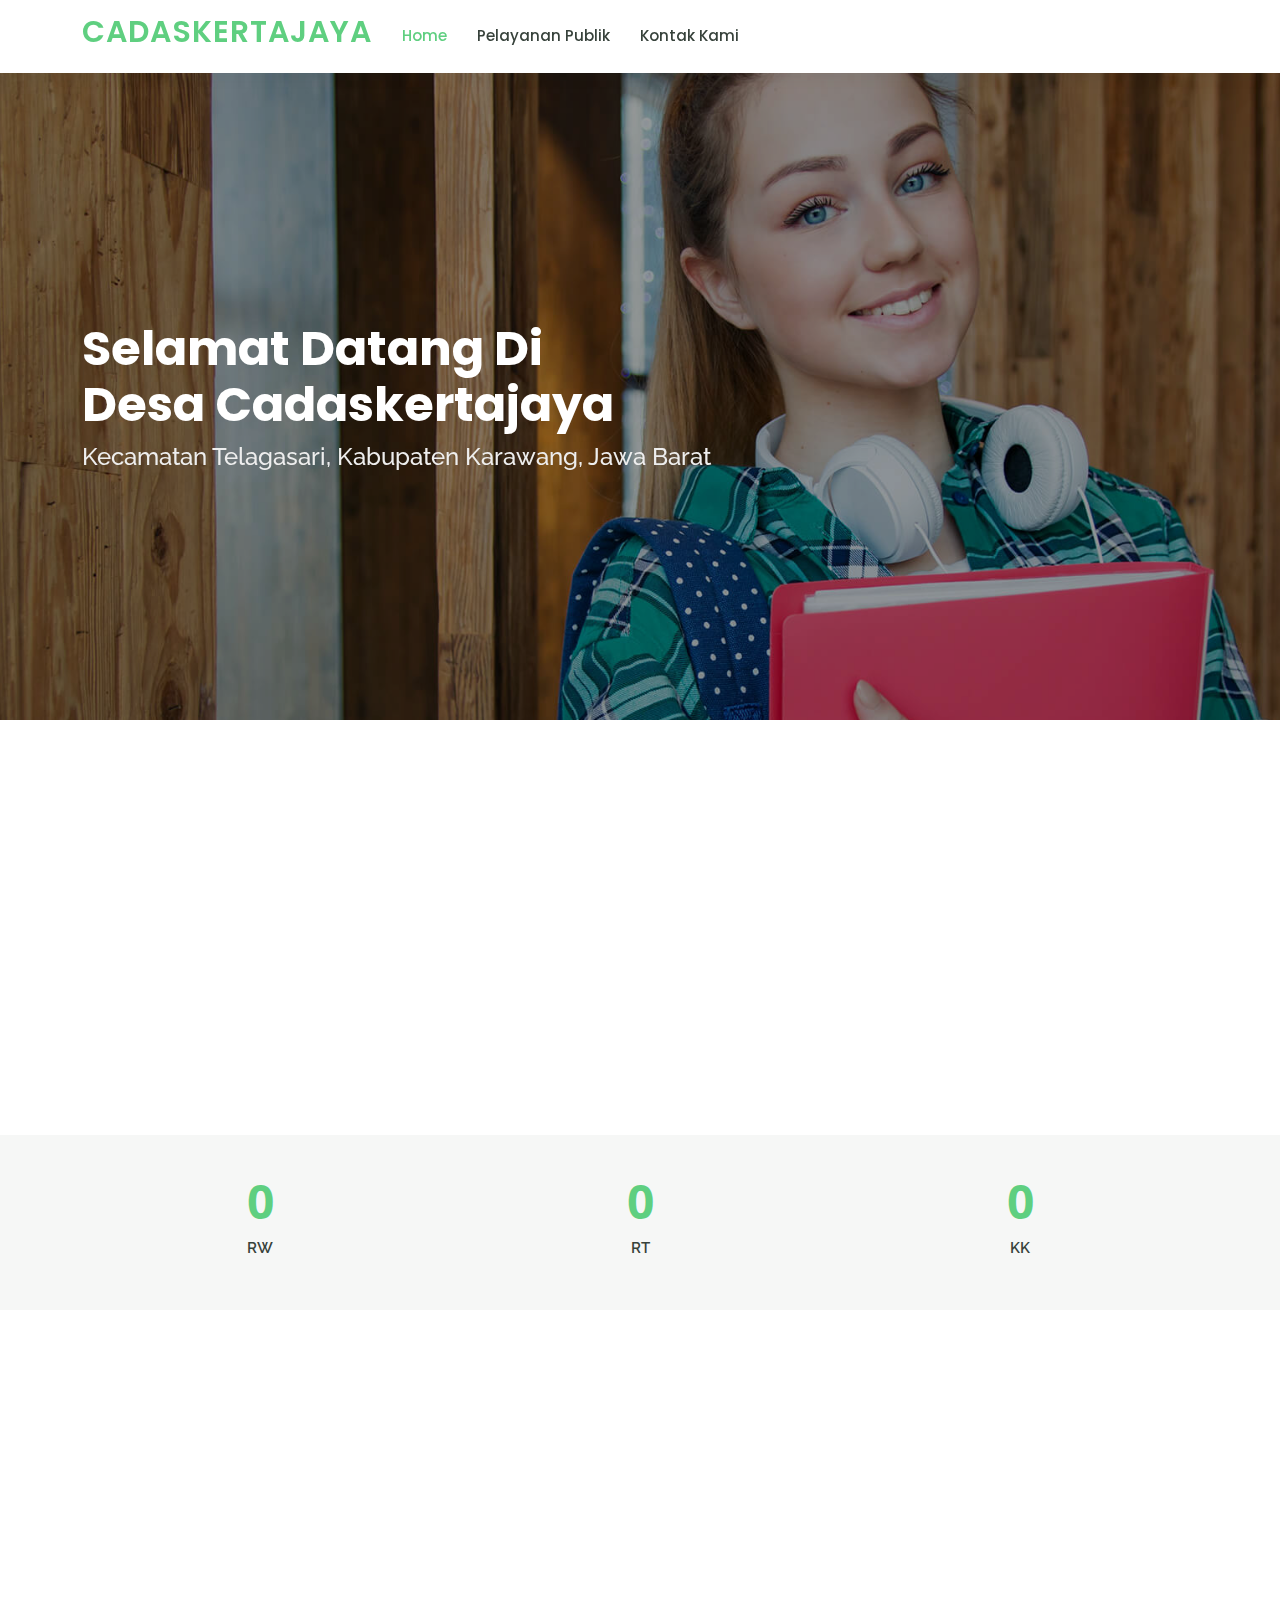
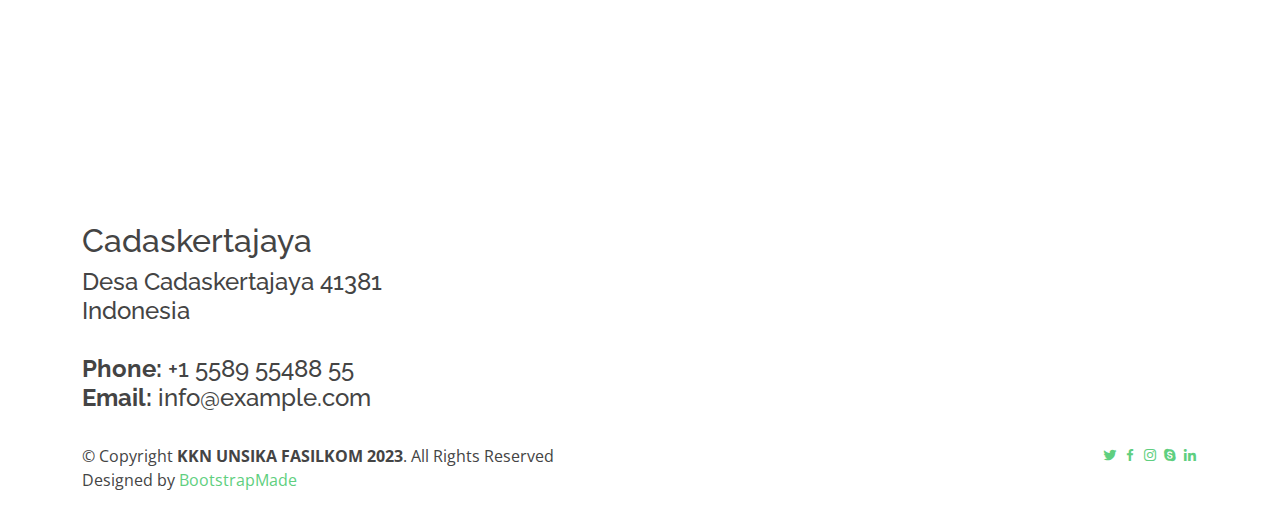
==== commit 41d99d7c: "Update index.html" ====
--- a/index.html
+++ b/index.html
@@ -10,7 +10,7 @@
   <meta content="" name="keywords">
 
   <!-- Favicons -->
-  <link href="assets/img/favicon.png" rel="icon">
+  <link href="https://karawangkab.go.id/sites/default/files/krw-icon.png" rel="shortcut icon">
   <link href="assets/img/apple-touch-icon.png" rel="apple-touch-icon">
 
   <!-- Google Fonts -->
@@ -44,7 +44,7 @@
 
       <h1>
         <a href="index.html" class="logo d-flex align-items-center  me-auto me-lg-0">
-        <img src="assets/img/logo_karawang.png" alt="">
+        <img src="https://karawangkab.go.id/sites/default/files/krw-icon.png" alt="">
         Cadaskertajaya</a>
       </h1>
       <!-- Uncomment below if you prefer to use an image logo -->
@@ -53,25 +53,8 @@
       <nav id="navbar" class="navbar order-last order-lg-0">
         <ul>
           <li><a class="active" href="index.html">Home</a></li>
-          
-          <li class="dropdown"><a href="#"><span>Profil Desa</span> <i class="bi bi-chevron-down"></i></a>
-            <ul>
-              <li><a href="peta_desa.html">Peta Desa</a></li>
-              <li><a href="#">Drop Down 2</a></li>
-              <li><a href="#">Drop Down 3</a></li>
-              <li><a href="#">Drop Down 4</a></li>
-            </ul>
-          </li>
-          <li class="dropdown"><a href="#"><span>Kelembagaan Desa</span> <i class="bi bi-chevron-down"></i></a>
-            <ul>
-              <li><a href="#">Drop Down 1</a></li>
-              <li><a href="#">Drop Down 2</a></li>
-              <li><a href="#">Drop Down 3</a></li>
-              <li><a href="#">Drop Down 4</a></li>
-            </ul>
-          </li>
-          <li><a href="courses.html">Pelayanan Publik</a></li>
-          <li><a href="contact.html">Kontak Kami</a></li>
+          <li><a href="#Pelayanan">Pelayanan Publik</a></li>
+          <li><a href="#Contant">Kontak Kami</a></li>
         </ul>
     </div>
   </header><!-- End Header -->
@@ -90,17 +73,16 @@
         <div class="container" data-aos="fade-up">
           <div class="row">
             <div class="col-lg-6 order-1 order-lg-2" data-aos="fade-left" data-aos-delay="100">
-              <img src="assets/img/about.jpg" class="img-fluid" alt="" />
+              <img src="assets/img/pelayanan.jpg" class="img-fluid" alt="" />
             </div>
             <div class="col-lg-6 pt-4 pt-lg-0 order-2 order-lg-1 content">
-              <h3>Visi Misi</h3>
-              <p class="fst-italic">Lorem ipsum dolor sit amet, consectetur adipiscing elit, sed do eiusmod tempor incididunt ut labore et dolore magna aliqua.</p>
-              <ul>
-                <li><i class="bi bi-check-circle"></i> Ullamco laboris nisi ut aliquip ex ea commodo consequat.</li>
-                <li><i class="bi bi-check-circle"></i> Duis aute irure dolor in reprehenderit in voluptate velit.</li>
-                <li><i class="bi bi-check-circle"></i> Ullamco laboris nisi ut aliquip ex ea commodo consequat. Duis aute irure dolor in reprehenderit in voluptate trideta storacalaperda mastiro dolore eu fugiat nulla pariatur.</li>
-              </ul>
-              <p>Ullamco laboris nisi ut aliquip ex ea commodo consequat. Duis aute irure dolor in reprehenderit in voluptate</p>
+              <h3>Pelayanan Publik</h3>
+              <p class="fst-italic">Menurut Undang-Undang Nomor 25 Tahun 2009 tentang Pelayanan Publik adalah 
+                kegiatan atau rangkaian kegiatan dalam rangka pemenuhan kebutuhan pelayanan sesuai dengan peraturan perundang-undangan bagi 
+                setiap warga negara dan penduduk atas barang, jasa, dan/atau pelayanan administratif yang disediakan oleh penyelenggara pelayanan publik. 
+                Kata "barang, jasa dan pelayanan administratif" dalam bagian penjelasan dianggap sudah jelas, tetapi sebenarnya maksud "barang" 
+                bukanlah barang yang bisa diperdagangkan oleh manusia sehari-hari tetapi yang dimaksud adalah barang publik (public goods) yang penyediannya 
+                dilakukan oleh pemerintah.</p>
             </div>
           </div>
         </div>
@@ -146,17 +128,68 @@
             <div class="modal-body">
               <p class="statusMsg"></p>
               <form role="form">
-                <div class="form-group">
-                  <label for="inputName">Name</label>
-                  <input type="text" class="form-control" id="inputName" placeholder="Enter your name" />
-                </div>
-                <div class="form-group">
-                  <label for="inputEmail">Email</label>
-                  <input type="email" class="form-control" id="inputEmail" placeholder="Enter your email" />
-                </div>
-                <div class="form-group">
-                  <label for="inputMessage">Message</label>
-                  <textarea class="form-control" id="inputMessage" placeholder="Enter your message"></textarea>
+                <div>
+                  <h4>Data Pemilik Usaha</h4>
+                </div>
+                <div class="form-group">
+                  <label for="inputNama">Nama</label>
+                  <input type="text" class="form-control" id="inputNama" placeholder="Masukan nama" />
+                </div>
+                <div class="form-group">
+                  <label for="inputTtl">Tempat/Tanggal Lahir</label>
+                  <input type="text" class="form-control" id="inputTtl" placeholder="Masukan tempat tanggal lahir" />
+                </div>
+                <div class="form-group">
+                  <label for="inputJeniskelamin">Jenis Kelamin</label>
+                  <input type="text" class="form-control" id="inputJeniskelamin" placeholder="Masukan jenis kelamin" />
+                </div>
+                <div class="form-group">
+                  <label for="inputAlamat">Alamat</label>
+                  <input type="text" class="form-control" id="inputAlamat" placeholder="Masukan alamat" />
+                </div>
+                <div class="form-group">
+                  <label for="inputAgama">Agama</label>
+                  <input type="text" class="form-control" id="inputAgama" placeholder="Masukan agama" />
+                </div>
+                <div class="form-group">
+                  <label for="inputStatusperkawinan">Status Perkawinan</label>
+                  <input type="text" class="form-control" id="inputStatusperkawinan" placeholder="Masukan status perkawinan" />
+                </div>
+                <div class="form-group">
+                  <label for="inputPekerjaan">Pekerjaan</label>
+                  <input type="text" class="form-control" id="inputPekerjaan" placeholder="Masukan pekerjaan" />
+                </div>
+                <div class="form-group">
+                  <label for="inputKewarganegaraan">Kewarganegaraan</label>
+                  <input type="text" class="form-control" id="inputKewarganegaraan" placeholder="Masukan kewarganegaraan" />
+                </div>
+                <div class="form-group">
+                  <label for="inputNik">NIK</label>
+                  <input type="text" class="form-control" id="inputNik" placeholder="Masukan NIK" />
+                </div>
+                <div>
+                  <br>
+                  <h4>Data Usaha</h4>
+                </div>
+                <div class="form-group">
+                  <label for="inputTahunusaha">Tahun Awal Usaha</label>
+                  <input type="text" class="form-control" id="inputTahunusaha" placeholder="Masukan tahun awal usaha" />
+                </div>
+                <div class="form-group">
+                  <label for="inputNamausaha">Nama Usaha</label>
+                  <input type="text" class="form-control" id="inputNamausaha" placeholder="Masukan nama usaha" />
+                </div>
+                <div class="form-group">
+                  <label for="inputJenisusaha">Jenis Usaha</label>
+                  <input type="text" class="form-control" id="inputJenisusaha" placeholder="Masukan jenis usaha" />
+                </div>
+                <div class="form-group">
+                  <label for="inputNib">Nomor Induk Berusaha</label>
+                  <input type="text" class="form-control" id="inputNib" placeholder="Masukan Nomor Induk Berusaha" />
+                </div>
+                <div class="form-group">
+                  <label for="inputLokasi">Lokasi Usaha</label>
+                  <input type="text" class="form-control" id="inputLokasi" placeholder="Masukan lokasi usaha" />
                 </div>
               </form>
             </div>
@@ -170,13 +203,13 @@
         </div>
       </div>
       <!-- End Modal -->
-      <!-- Modal SKTM -->
-      <div class="modal fade" id="ModelSKTM" role="dialog">
+      <!-- Modal SKM -->
+      <div class="modal fade" id="ModelSKM" role="dialog">
         <div class="modal-dialog">
           <div class="modal-content">
             <!-- Modal Header -->
             <div class="modal-header">
-              <h2>Formulir SKTM</h2>
+              <h2>Formulir SKM</h2>
               <button type="button" class="close" data-dismiss="modal">
                 <span aria-hidden="true">&times;</span>
                 <span class="sr-only">Close</span>
@@ -187,17 +220,76 @@
             <div class="modal-body">
               <p class="statusMsg"></p>
               <form role="form">
-                <div class="form-group">
-                  <label for="inputName">Name</label>
-                  <input type="text" class="form-control" id="inputName" placeholder="Enter your name" />
-                </div>
-                <div class="form-group">
-                  <label for="inputEmail">Email</label>
-                  <input type="email" class="form-control" id="inputEmail" placeholder="Enter your email" />
-                </div>
-                <div class="form-group">
-                  <label for="inputMessage">Message</label>
-                  <textarea class="form-control" id="inputMessage" placeholder="Enter your message"></textarea>
+                <div>
+                  <h4>Yang bertanda tangan dibawah ini, menerangkan bahwa</h4>
+                </div>
+                <div class="form-group">
+                  <label for="inputNama">Nama Lengkap</label>
+                  <input type="text" class="form-control" id="inputNama" placeholder="Masukan nama" />
+                </div>
+                <div class="form-group">
+                  <label for="inputNik">NIK</label>
+                  <input type="text" class="form-control" id="inputNik" placeholder="Masukan NIK" />
+                </div>
+                <div class="form-group">
+                  <label for="inputUmur">Umur</label>
+                  <input type="text" class="form-control" id="inputUmur" placeholder="Masukan umur" />
+                </div>
+                <div class="form-group">
+                  <label for="inputPekerjaan">Pekerjaan</label>
+                  <input type="text" class="form-control" id="inputPekerjaan" placeholder="Masukan pekerjaan" />
+                </div>
+                <div class="form-group">
+                  <label for="inputAlamat">Alamat KTP</label>
+                  <input type="text" class="form-control" id="inputAlamat" placeholder="Masukan alamat" />
+                </div>
+                <div>
+                  <br>
+                  <h4>Telah meninggal dunia pada</h4>
+                </div>
+                <div class="form-group">
+                  <label for="inputHari">Hari</label>
+                  <input type="text" class="form-control" id="inputHari" placeholder="Masukan hari" />
+                </div>
+                <div class="form-group">
+                  <label for="inputPukul">Pukul</label>
+                  <input type="text" class="form-control" id="inputPukul" placeholder="Masukan pukul" />
+                </div>
+                <div class="form-group">
+                  <label for="inputTempatkematian">Tempat Kematian</label>
+                  <input type="text" class="form-control" id="inputTempatkematian" placeholder="Masukan tempat kematian" />
+                </div>
+                <div class="form-group">
+                  <label for="inputPenyebabkematian">Penyebab Kematian</label>
+                  <input type="text" class="form-control" id="inputPenyebabkematian" placeholder="Masukan penyebab kematian" />
+                </div>
+                <div>
+                  <br>
+                  <h4>Surat keterangan ini dibuat berdasarkan Keterangan pelapor</h4>
+                </div>
+                <div class="form-group">
+                  <label for="inputNama">Nama Lengkap</label>
+                  <input type="text" class="form-control" id="inputNama" placeholder="Masukan nama" />
+                </div>
+                <div class="form-group">
+                  <label for="inputNik">NIK</label>
+                  <input type="text" class="form-control" id="inputNik" placeholder="Masukan NIK" />
+                </div>
+                <div class="form-group">
+                  <label for="inputUmur">Umur</label>
+                  <input type="text" class="form-control" id="inputUmur" placeholder="Masukan umur" />
+                </div>
+                <div class="form-group">
+                  <label for="inputPekerjaan">Pekerjaan</label>
+                  <input type="text" class="form-control" id="inputPekerjaan" placeholder="Masukan pekerjaan" />
+                </div>
+                <div class="form-group">
+                  <label for="inputAlamat">Alamat KTP</label>
+                  <input type="text" class="form-control" id="inputAlamat" placeholder="Masukan alamat" />
+                </div>
+                <div class="form-group">
+                  <label for="inputHubungan">Hubungan Pelapor Dengan Yang Meninggal Dunia</label>
+                  <input type="text" class="form-control" id="inputHubungan" placeholder="Masukan hubungan pelapor dengan yang meninggal dunia" />
                 </div>
               </form>
             </div>
@@ -212,7 +304,7 @@
       </div>
       <!-- End Modal -->
       <!-- Modal SK Domisili-->
-      <div class="modal fade" id="  ModelSKdomisili" role="dialog">
+      <div class="modal fade" id="ModelSKdomisili" role="dialog">
         <div class="modal-dialog">
           <div class="modal-content">
             <!-- Modal Header -->
@@ -253,7 +345,7 @@
       </div>
       <!-- End Modal -->
       <!-- ======= Popular Courses Section ======= -->
-      <section id="popular-courses" class="courses">
+      <section id="Pelayanan" class="courses">
         <div class="container" data-aos="fade-up">
           <div class="section-title">
             <h2>PELAYANAN</h2>
@@ -261,31 +353,40 @@
           </div>
 
           <div class="row" data-aos="zoom-in" data-aos-delay="100">
-            <div class="col-lg-4 col-md-6 d-flex align-items-stretch">
+            <div class="col-lg-3 col-md-6 d-flex align-items-stretch" data-toggle="modal" data-target="#ModelSKU">
               <div class="course-item">
                 <img src="assets/img/SKU.png" class="img-fluid" alt="..." />
                 <div class="course-content">
-                  <button type="button" class="btn btn-primary" data-toggle="modal" data-target="#modalForm">SKU (Surat Keterangan Usaha)</button>
+                   <h3><a data-toggle="modal" data-target="#ModelSKU">SKU (Surat Keterangan Usaha)</a></h3>
                   <p>Et architecto provident deleniti facere repellat nobis iste. Id facere quia quae dolores dolorem tempore.</p>
                 </div>
               </div>
             </div>
             <!-- End Course Item-->
 
-            <div class="col-lg-4 col-md-6 d-flex align-items-stretch mt-4 mt-md-0" data-toggle="modal" data-target="#ModelSKTM">
+            <div class="col-lg-3 col-md-6 d-flex align-items-stretch mt-4 mt-md-0" data-toggle="modal" data-target="#ModelSKM">
               <div class="course-item">
                 <img src="assets/img/SKTM.png" class="img-fluid" alt="..." />
-                <div class="course-content" align="Center">
-                  <h3><a data-toggle="modal" data-target="#ModelSKTM">SKTM (Surat Keterangan Tidak Mampu)</a></h3>
+                <div class="course-content">
+                  <h3><a data-toggle="modal" data-target="#ModelSKM">SKM (Surat Keterangan Kematian)</a></h3>
                   <p>Et architecto provident deleniti facere repellat nobis iste. Id facere quia quae dolores dolorem tempore.</p>
                 </div>
               </div>
             </div>
             <!-- End Course Item-->
 
-            <div class="col-lg-4 col-md-6 d-flex align-items-stretch mt-4 mt-lg-0" data-toggle="modal" data-target="#ModelSKdomisili">
+            <div class="col-lg-3 col-md-6 d-flex align-items-stretch mt-4 mt-lg-0" data-toggle="modal" data-target="#ModelSKdomisili">
               <div class="course-item">
-                <img src="assets/img/SK_domisili.png" class="img-fluid" alt="..." />
+                <img src="assets/img/skdomisili.png" class="img-fluid" alt="..." />
+                <div class="course-content">
+                  <h3><a data-toggle="modal" data-target="#ModelSKdomisili">SK Domisili</a></h3>
+                  <p>Et architecto provident deleniti facere repellat nobis iste. Id facere quia quae dolores dolorem tempore.</p>
+                </div>
+              </div>
+            </div>
+            <div class="col-lg-3 col-md-6 d-flex align-items-stretch mt-4 mt-lg-0" data-toggle="modal" data-target="#ModelSKdomisili">
+              <div class="course-item">
+                <img src="assets/img/skdomisili.png" class="img-fluid" alt="..." />
                 <div class="course-content">
                   <h3><a data-toggle="modal" data-target="#ModelSKdomisili">SK Domisili</a></h3>
                   <p>Et architecto provident deleniti facere repellat nobis iste. Id facere quia quae dolores dolorem tempore.</p>
@@ -301,7 +402,7 @@
     <!-- End #main -->
 
     <!-- ======= Footer ======= -->
-    <footer id="footer">
+    <footer id="Contant">
       <div class="footer-top">
         <div class="container">
           <div class="row">
--- a/assets/css/style.css
+++ b/assets/css/style.css
@@ -5,1360 +5,1434 @@
 * License: https://bootstrapmade.com/license/
 */
 
-/*--------------------------------------------------------------
-# General
---------------------------------------------------------------*/
-body {
-  font-family: "Open Sans", sans-serif;
-  color: #444444;
-}
-
-a {
-  color: #5fcf80;
-  text-decoration: none;
-}
-
-a:hover {
-  color: #86db9f;
-  text-decoration: none;
-}
-
-h1, h2, h3, h4, h5, h6 {
-  font-family: "Raleway", sans-serif;
-}
-
-/*--------------------------------------------------------------
-# Back to top button
---------------------------------------------------------------*/
-.back-to-top {
-  position: fixed;
-  visibility: hidden;
-  opacity: 0;
-  right: 15px;
-  bottom: 15px;
-  z-index: 996;
-  background: #5fcf80;
-  width: 40px;
-  height: 40px;
-  border-radius: 50px;
-  transition: all 0.4s;
-}
-.back-to-top i {
-  font-size: 28px;
-  color: #fff;
-  line-height: 0;
-}
-.back-to-top:hover {
-  background: #7ed899;
-  color: #fff;
-}
-.back-to-top.active {
-  visibility: visible;
-  opacity: 1;
-}
-
-/*--------------------------------------------------------------
-# Preloader
---------------------------------------------------------------*/
-#preloader {
-  position: fixed;
-  top: 0;
-  left: 0;
-  right: 0;
-  bottom: 0;
-  z-index: 9999;
-  overflow: hidden;
-  background: #fff;
-}
-
-#preloader:before {
-  content: "";
-  position: fixed;
-  top: calc(50% - 30px);
-  left: calc(50% - 30px);
-  border: 6px solid #5fcf80;
-  border-top-color: #fff;
-  border-bottom-color: #fff;
-  border-radius: 50%;
-  width: 60px;
-  height: 60px;
-  -webkit-animation: animate-preloader 1s linear infinite;
-  animation: animate-preloader 1s linear infinite;
-}
-
-@-webkit-keyframes animate-preloader {
-  0% {
-    transform: rotate(0deg);
-  }
-  100% {
-    transform: rotate(360deg);
-  }
-}
-
-@keyframes animate-preloader {
-  0% {
-    transform: rotate(0deg);
-  }
-  100% {
-    transform: rotate(360deg);
-  }
-}
-/*--------------------------------------------------------------
-# Disable aos animation delay on mobile devices
---------------------------------------------------------------*/
-@media screen and (max-width: 768px) {
-  [data-aos-delay] {
-    transition-delay: 0 !important;
-  }
-}
-/*--------------------------------------------------------------
-# Header
---------------------------------------------------------------*/
-#header {
-  background: #fff;
-  transition: all 0.5s;
-  z-index: 997;
-  padding: 15px 0;
-  box-shadow: 0px 0 18px rgba(55, 66, 59, 0.08);
-}
-#header .logo {
-  font-size: 30px;
-  margin: 0;
-  padding: 0;
-  line-height: 1;
-  font-weight: 600;
-  letter-spacing: 1px;
-  text-transform: uppercase;
-  font-family: "Poppins", sans-serif;
-}
-#header .logo a {
-  color: #5fcf80;
-}
-#header .logo img {
-  max-height: 40px;
-}
-
-/**
-* Get Startet Button 
-*/
-.get-started-btn {
-  margin-left: 22px;
-  background: #5fcf80;
-  color: #fff;
-  border-radius: 50px;
-  padding: 8px 25px;
-  white-space: nowrap;
-  transition: 0.3s;
-  font-size: 14px;
-  display: inline-block;
-}
-.get-started-btn:hover {
-  background: #3ac162;
-  color: #fff;
-}
-@media (max-width: 768px) {
-  .get-started-btn {
-    margin: 0 15px 0 0;
-    padding: 6px 18px;
-  }
-}
-
-/*--------------------------------------------------------------
-# Navigation Menu
---------------------------------------------------------------*/
-/**
-* Desktop Navigation 
-*/
-.navbar {
-  padding: 0;
-}
-.navbar ul {
-  margin: 0;
-  padding: 0;
-  display: flex;
-  list-style: none;
-  align-items: center;
-}
-.navbar li {
-  position: relative;
-}
-.navbar a, .navbar a:focus {
-  display: flex;
-  align-items: center;
-  justify-content: space-between;
-  padding: 10px 0 10px 30px;
-  font-family: "Poppins", sans-serif;
-  font-size: 15px;
-  font-weight: 500;
-  color: #37423b;
-  white-space: nowrap;
-  transition: 0.3s;
-}
-.navbar a i, .navbar a:focus i {
-  font-size: 12px;
-  line-height: 0;
-  margin-left: 5px;
-}
-.navbar a:hover, .navbar .active, .navbar .active:focus, .navbar li:hover > a {
-  color: #5fcf80;
-}
-.navbar .dropdown ul {
-  display: block;
-  position: absolute;
-  left: 30px;
-  top: calc(100% + 30px);
-  margin: 0;
-  padding: 10px 0;
-  z-index: 99;
-  opacity: 0;
-  visibility: hidden;
-  background: #fff;
-  box-shadow: 0px 0px 30px rgba(127, 137, 161, 0.25);
-  transition: 0.3s;
-  border-radius: 4px;
-}
-.navbar .dropdown ul li {
-  min-width: 200px;
-}
-.navbar .dropdown ul a {
-  padding: 10px 20px;
-  font-size: 14px;
-  text-transform: none;
-  font-weight: 500;
-}
-.navbar .dropdown ul a i {
-  font-size: 12px;
-}
-.navbar .dropdown ul a:hover, .navbar .dropdown ul .active:hover, .navbar .dropdown ul li:hover > a {
-  color: #5fcf80;
-}
-.navbar .dropdown:hover > ul {
-  opacity: 1;
-  top: 100%;
-  visibility: visible;
-}
-.navbar .dropdown .dropdown ul {
-  top: 0;
-  left: calc(100% - 30px);
-  visibility: hidden;
-}
-.navbar .dropdown .dropdown:hover > ul {
-  opacity: 1;
-  top: 0;
-  left: 100%;
-  visibility: visible;
-}
-@media (max-width: 1366px) {
-  .navbar .dropdown .dropdown ul {
-    left: -90%;
-  }
-  .navbar .dropdown .dropdown:hover > ul {
-    left: -100%;
-  }
-}
-
-/**
-* Mobile Navigation 
-*/
-.mobile-nav-toggle {
-  color: #37423b;
-  font-size: 28px;
-  cursor: pointer;
-  display: none;
-  line-height: 0;
-  transition: 0.5s;
-}
-.mobile-nav-toggle.bi-x {
-  color: #fff;
-}
-
-@media (max-width: 991px) {
-  .mobile-nav-toggle {
-    display: block;
-  }
-
-  .navbar ul {
-    display: none;
-  }
-}
-.navbar-mobile {
-  position: fixed;
-  overflow: hidden;
-  top: 0;
-  right: 0;
-  left: 0;
-  bottom: 0;
-  background: rgba(32, 38, 34, 0.9);
-  transition: 0.3s;
-  z-index: 999;
-}
-.navbar-mobile .mobile-nav-toggle {
-  position: absolute;
-  top: 15px;
-  right: 15px;
-}
-.navbar-mobile ul {
-  display: block;
-  position: absolute;
-  top: 55px;
-  right: 15px;
-  bottom: 15px;
-  left: 15px;
-  padding: 10px 0;
-  border-radius: 6px;
-  background-color: #fff;
-  overflow-y: auto;
-  transition: 0.3s;
-}
-.navbar-mobile a, .navbar-mobile a:focus {
-  padding: 10px 20px;
-  font-size: 15px;
-  color: #37423b;
-}
-.navbar-mobile a:hover, .navbar-mobile .active, .navbar-mobile li:hover > a {
-  color: #5fcf80;
-}
-.navbar-mobile .getstarted, .navbar-mobile .getstarted:focus {
-  margin: 15px;
-}
-.navbar-mobile .dropdown ul {
-  position: static;
-  display: none;
-  margin: 10px 20px;
-  padding: 10px 0;
-  z-index: 99;
-  opacity: 1;
-  visibility: visible;
-  background: #fff;
-  box-shadow: 0px 0px 30px rgba(127, 137, 161, 0.25);
-}
-.navbar-mobile .dropdown ul li {
-  min-width: 200px;
-}
-.navbar-mobile .dropdown ul a {
-  padding: 10px 20px;
-}
-.navbar-mobile .dropdown ul a i {
-  font-size: 12px;
-}
-.navbar-mobile .dropdown ul a:hover, .navbar-mobile .dropdown ul .active:hover, .navbar-mobile .dropdown ul li:hover > a {
-  color: #5fcf80;
-}
-.navbar-mobile .dropdown > .dropdown-active {
-  display: block;
-}
-
-/*--------------------------------------------------------------
-# Hero Section
---------------------------------------------------------------*/
-#hero {
-  width: 100%;
-  height: 80vh;
-  background: url("../img/hero-bg.jpg") top center;
-  background-size: cover;
-  position: relative;
-}
-#hero:before {
-  content: "";
-  background: rgba(0, 0, 0, 0.4);
-  position: absolute;
-  bottom: 0;
-  top: 0;
-  left: 0;
-  right: 0;
-}
-#hero .container {
-  padding-top: 72px;
-}
-@media (max-width: 992px) {
-  #hero .container {
-    padding-top: 62px;
-  }
-}
-#hero h1 {
-  margin: 0;
-  font-size: 48px;
-  font-weight: 700;
-  line-height: 56px;
-  color: #fff;
-  font-family: "Poppins", sans-serif;
-}
-#hero h2 {
-  color: #eee;
-  margin: 10px 0 0 0;
-  font-size: 24px;
-}
-#hero .btn-get-started {
-  font-family: "Raleway", sans-serif;
-  font-weight: 500;
-  font-size: 15px;
-  letter-spacing: 1px;
-  display: inline-block;
-  padding: 10px 35px;
-  border-radius: 50px;
-  transition: 0.5s;
-  margin-top: 30px;
-  border: 2px solid #fff;
-  color: #fff;
-}
-#hero .btn-get-started:hover {
-  background: #5fcf80;
-  border: 2px solid #5fcf80;
-}
-@media (min-width: 1024px) {
-  #hero {
-    background-attachment: fixed;
-  }
-}
-@media (max-width: 768px) {
-  #hero {
-    height: 100vh;
-  }
-  #hero h1 {
-    font-size: 28px;
-    line-height: 36px;
-  }
-  #hero h2 {
-    font-size: 18px;
-    line-height: 24px;
-  }
-}
-
-/*--------------------------------------------------------------
-# Sections General
---------------------------------------------------------------*/
-section {
-  padding: 60px 0;
-  overflow: hidden;
-}
-
-.section-bg {
-  background-color: #f6f7f6;
-}
-
-.section-title {
-  padding-bottom: 40px;
-}
-.section-title h2 {
-  font-size: 14px;
-  font-weight: 500;
-  padding: 0;
-  line-height: 1px;
-  margin: 0 0 5px 0;
-  letter-spacing: 2px;
-  text-transform: uppercase;
-  color: #aaaaaa;
-  font-family: "Poppins", sans-serif;
-}
-.section-title h2::after {
-  content: "";
-  width: 120px;
-  height: 1px;
-  display: inline-block;
-  background: #9ae1af;
-  margin: 4px 10px;
-}
-.section-title p {
-  margin: 0;
-  margin: 0;
-  font-size: 36px;
-  font-weight: 700;
-  text-transform: uppercase;
-  font-family: "Poppins", sans-serif;
-  color: #37423b;
-}
-
-.breadcrumbs {
-  margin-top: 73px;
-  text-align: center;
-  background: #5fcf80;
-  padding: 30px 0;
-  color: #fff;
-}
-@media (max-width: 992px) {
-  .breadcrumbs {
-    margin-top: 63px;
-  }
-}
-.breadcrumbs h2 {
-  font-size: 32px;
-  font-weight: 500;
-}
-.breadcrumbs p {
-  font-size: 14px;
-  margin-bottom: 0;
-}
-
-/*--------------------------------------------------------------
-# About
---------------------------------------------------------------*/
-.about .content h3 {
-  font-weight: 600;
-  font-size: 26px;
-}
-.about .content ul {
-  list-style: none;
-  padding: 0;
-}
-.about .content ul li {
-  padding-bottom: 10px;
-}
-.about .content ul i {
-  font-size: 20px;
-  padding-right: 4px;
-  color: #5fcf80;
-}
-.about .content .learn-more-btn {
-  background: #5fcf80;
-  color: #fff;
-  border-radius: 50px;
-  padding: 8px 25px 9px 25px;
-  white-space: nowrap;
-  transition: 0.3s;
-  font-size: 14px;
-  display: inline-block;
-}
-.about .content .learn-more-btn:hover {
-  background: #3ac162;
-  color: #fff;
-}
-@media (max-width: 768px) {
-  .about .content .learn-more-btn {
-    margin: 0 48px 0 0;
-    padding: 6px 18px;
-  }
-}
-
-/*--------------------------------------------------------------
-# Counts
---------------------------------------------------------------*/
-.counts {
-  padding: 30px 0;
-}
-.counts .counters span {
-  font-size: 48px;
-  display: block;
-  color: #5fcf80;
-  font-weight: 700;
-}
-.counts .counters p {
-  padding: 0;
-  margin: 0 0 20px 0;
-  font-family: "Raleway", sans-serif;
-  font-size: 15px;
-  font-weight: 600;
-  color: #37423b;
-}
-
-/*--------------------------------------------------------------
-# Why Us
---------------------------------------------------------------*/
-.why-us .content {
-  padding: 30px;
-  background: #5fcf80;
-  border-radius: 4px;
-  color: #fff;
-}
-.why-us .content h3 {
-  font-weight: 700;
-  font-size: 34px;
-  margin-bottom: 30px;
-}
-.why-us .content p {
-  margin-bottom: 30px;
-}
-.why-us .content .more-btn {
-  display: inline-block;
-  background: rgba(255, 255, 255, 0.2);
-  padding: 6px 30px 8px 30px;
-  color: #fff;
-  border-radius: 50px;
-  transition: all ease-in-out 0.4s;
-}
-.why-us .content .more-btn i {
-  font-size: 14px;
-}
-.why-us .content .more-btn:hover {
-  color: #5fcf80;
-  background: #fff;
-}
-.why-us .icon-boxes .icon-box {
-  text-align: center;
-  background: #fff;
-  padding: 40px 30px;
-  width: 100%;
-  border: 1px solid #eef0ef;
-}
-.why-us .icon-boxes .icon-box i {
-  font-size: 32px;
-  padding: 18px;
-  color: #5fcf80;
-  margin-bottom: 30px;
-  background: #ecf9f0;
-  border-radius: 50px;
-}
-.why-us .icon-boxes .icon-box h4 {
-  font-size: 20px;
-  font-weight: 700;
-  margin: 0 0 30px 0;
-}
-.why-us .icon-boxes .icon-box p {
-  font-size: 15px;
-  color: #848484;
-}
-
-/*--------------------------------------------------------------
-# Features
---------------------------------------------------------------*/
-.features {
-  padding-top: 0px;
-}
-.features .icon-box {
-  display: flex;
-  align-items: center;
-  padding: 20px;
-  transition: 0.3s;
-  border: 1px solid #eef0ef;
-}
-.features .icon-box i {
-  font-size: 32px;
-  padding-right: 10px;
-  line-height: 1;
-}
-.features .icon-box h3 {
-  font-weight: 700;
-  margin: 0;
-  padding: 0;
-  line-height: 1;
-  font-size: 16px;
-}
-.features .icon-box h3 a {
-  color: #37423b;
-  transition: 0.3s;
-}
-.features .icon-box:hover {
-  border-color: #5fcf80;
-}
-.features .icon-box:hover h3 a {
-  color: #5fcf80;
-}
-
-/*--------------------------------------------------------------
-# Courses
---------------------------------------------------------------*/
-.courses .course-item {
-  border-radius: 5px;
-  border: 1px solid #eef0ef;
-}
-.courses .course-content {
-  padding: 15px;
-}
-.courses .course-content h3 {
-  font-weight: 700;
-  font-size: 20px;
-}
-.courses .course-content h3 a {
-  color: #37423b;
-  transition: 0.3s;
-}
-.courses .course-content h3 a:hover {
-  color: #5fcf80;
-}
-.courses .course-content p {
-  font-size: 14px;
-  color: #777777;
-}
-.courses .course-content h4 {
-  font-size: 14px;
-  background: #5fcf80;
-  padding: 7px 14px;
-  color: #fff;
-  margin: 0;
-}
-.courses .course-content .price {
-  margin: 0;
-  font-weight: 700;
-  font-size: 18px;
-  color: #37423b;
-}
-.courses .trainer {
-  padding-top: 15px;
-  border-top: 1px solid #eef0ef;
-}
-.courses .trainer .trainer-profile img {
-  max-width: 50px;
-  border-radius: 50px;
-}
-.courses .trainer .trainer-profile span {
-  padding-left: 10px;
-  font-weight: 600;
-  font-size: 16px;
-  color: #5a6c60;
-}
-.courses .trainer .trainer-rank {
-  font-size: 18px;
-  color: #657a6d;
-}
-
-/*--------------------------------------------------------------
-# Trainers
---------------------------------------------------------------*/
-.trainers .member {
-  text-align: center;
-  margin-bottom: 20px;
-  background: #fff;
-  border: 1px solid #eef0ef;
-}
-.trainers .member img {
-  margin: -1px -1px 30px -1px;
-}
-.trainers .member .member-content {
-  padding: 0 20px 30px 20px;
-}
-.trainers .member h4 {
-  font-weight: 700;
-  margin-bottom: 2px;
-  font-size: 18px;
-}
-.trainers .member span {
-  font-style: italic;
-  display: block;
-  font-size: 13px;
-}
-.trainers .member p {
-  padding-top: 10px;
-  font-size: 14px;
-  font-style: italic;
-  color: #aaaaaa;
-}
-.trainers .member .social {
-  margin-top: 15px;
-}
-.trainers .member .social a {
-  color: #7e9486;
-  transition: 0.3s;
-}
-.trainers .member .social a:hover {
-  color: #5fcf80;
-}
-.trainers .member .social i {
-  font-size: 18px;
-  margin: 0 2px;
-}
-
-/*--------------------------------------------------------------
-# Testimonials
---------------------------------------------------------------*/
-.testimonials .testimonial-wrap {
-  padding-left: 50px;
-}
-.testimonials .testimonials-carousel, .testimonials .testimonials-slider {
-  overflow: hidden;
-}
-.testimonials .testimonial-item {
-  box-sizing: content-box;
-  padding: 30px 30px 30px 60px;
-  margin: 30px 15px;
-  min-height: 200px;
-  border: 1px solid #eef0ef;
-  position: relative;
-  background: #fff;
-}
-.testimonials .testimonial-item .testimonial-img {
-  width: 90px;
-  border-radius: 10px;
-  border: 6px solid #fff;
-  position: absolute;
-  left: -45px;
-}
-.testimonials .testimonial-item h3 {
-  font-size: 18px;
-  font-weight: bold;
-  margin: 10px 0 5px 0;
-  color: #111;
-}
-.testimonials .testimonial-item h4 {
-  font-size: 14px;
-  color: #999;
-  margin: 0;
-}
-.testimonials .testimonial-item .quote-icon-left, .testimonials .testimonial-item .quote-icon-right {
-  color: #c1ecce;
-  font-size: 26px;
-}
-.testimonials .testimonial-item .quote-icon-left {
-  display: inline-block;
-  left: -5px;
-  position: relative;
-}
-.testimonials .testimonial-item .quote-icon-right {
-  display: inline-block;
-  right: -5px;
-  position: relative;
-  top: 10px;
-}
-.testimonials .testimonial-item p {
-  font-style: italic;
-  margin: 15px auto 15px auto;
-}
-.testimonials .swiper-pagination {
-  margin-top: 20px;
-  position: relative;
-}
-.testimonials .swiper-pagination .swiper-pagination-bullet {
-  width: 12px;
-  height: 12px;
-  background-color: #fff;
-  opacity: 1;
-  border: 1px solid #5fcf80;
-}
-.testimonials .swiper-pagination .swiper-pagination-bullet-active {
-  background-color: #5fcf80;
-}
-@media (max-width: 767px) {
-  .testimonials .testimonial-wrap {
-    padding-left: 0;
-  }
-  .testimonials .testimonials-carousel, .testimonials .testimonials-slider {
-    overflow: hidden;
-  }
-  .testimonials .testimonial-item {
-    padding: 30px;
-    margin: 15px;
-  }
-  .testimonials .testimonial-item .testimonial-img {
-    position: static;
-    left: auto;
-  }
-}
-
-/*--------------------------------------------------------------
-# Cource Details
---------------------------------------------------------------*/
-.course-details h3 {
-  font-size: 24px;
-  margin: 30px 0 15px 0;
-  font-weight: 700;
-  position: relative;
-  padding-bottom: 10px;
-}
-.course-details h3:before {
-  content: "";
-  position: absolute;
-  display: block;
-  width: 100%;
-  height: 1px;
-  background: #eef0ef;
-  bottom: 0;
-  left: 0;
-}
-.course-details h3:after {
-  content: "";
-  position: absolute;
-  display: block;
-  width: 60px;
-  height: 1px;
-  background: #5fcf80;
-  bottom: 0;
-  left: 0;
-}
-.course-details .course-info {
-  background: #f6f7f6;
-  padding: 10px 15px;
-  margin-bottom: 15px;
-}
-.course-details .course-info h5 {
-  font-weight: 400;
-  font-size: 16px;
-  margin: 0;
-  font-family: "Poppins", sans-serif;
-}
-.course-details .course-info p {
-  margin: 0;
-  font-weight: 600;
-}
-.course-details .course-info a {
-  color: #657a6d;
-}
-
-/*--------------------------------------------------------------
-# Cource Details Tabs
---------------------------------------------------------------*/
-.cource-details-tabs {
-  overflow: hidden;
-  padding-top: 0;
-}
-.cource-details-tabs .nav-tabs {
-  border: 0;
-}
-.cource-details-tabs .nav-link {
-  border: 0;
-  padding: 12px 15px 12px 0;
-  transition: 0.3s;
-  color: #37423b;
-  border-radius: 0;
-  border-right: 2px solid #e2e7e4;
-  font-weight: 600;
-  font-size: 15px;
-}
-.cource-details-tabs .nav-link:hover {
-  color: #5fcf80;
-}
-.cource-details-tabs .nav-link.active {
-  color: #5fcf80;
-  border-color: #5fcf80;
-}
-.cource-details-tabs .tab-pane.active {
-  -webkit-animation: fadeIn 0.5s ease-out;
-  animation: fadeIn 0.5s ease-out;
-}
-.cource-details-tabs .details h3 {
-  font-size: 26px;
-  font-weight: 600;
-  margin-bottom: 20px;
-  color: #37423b;
-}
-.cource-details-tabs .details p {
-  color: #777777;
-}
-.cource-details-tabs .details p:last-child {
-  margin-bottom: 0;
-}
-@media (max-width: 992px) {
-  .cource-details-tabs .nav-link {
-    border: 0;
-    padding: 15px;
-  }
-  .cource-details-tabs .nav-link.active {
-    color: #fff;
-    background: #5fcf80;
-  }
-}
-
-/*--------------------------------------------------------------
-# Events
---------------------------------------------------------------*/
-.events .card {
-  border: 0;
-  padding: 0 30px;
-  margin-bottom: 60px;
-  position: relative;
-}
-.events .card-img {
-  width: calc(100% + 60px);
-  margin-left: -30px;
-  overflow: hidden;
-  z-index: 9;
-  border-radius: 0;
-}
-.events .card-img img {
-  max-width: 100%;
-  transition: all 0.3s ease-in-out;
-}
-.events .card-body {
-  z-index: 10;
-  background: #fff;
-  border-top: 4px solid #fff;
-  padding: 30px;
-  box-shadow: 0px 2px 15px rgba(0, 0, 0, 0.1);
-  margin-top: -60px;
-  transition: 0.3s;
-}
-.events .card-title {
-  font-weight: 700;
-  text-align: center;
-  margin-bottom: 20px;
-}
-.events .card-title a {
-  color: #37423b;
-  transition: 0.3s;
-}
-.events .card-text {
-  color: #5e5e5e;
-}
-.events .read-more a {
-  color: #777777;
-  text-transform: uppercase;
-  font-weight: 600;
-  font-size: 12px;
-  transition: 0.3s;
-}
-.events .read-more a:hover {
-  color: #5fcf80;
-}
-.events .card:hover img {
-  transform: scale(1.1);
-}
-.events .card:hover .card-body {
-  border-color: #5fcf80;
-}
-.events .card:hover .card-body .card-title a {
-  color: #5fcf80;
-}
-
-/*--------------------------------------------------------------
-# Pricing
---------------------------------------------------------------*/
-.pricing .box {
-  padding: 20px;
-  background: #fff;
-  text-align: center;
-  border: 1px solid #eef0ef;
-  border-radius: 0;
-  position: relative;
-  overflow: hidden;
-}
-.pricing h3 {
-  font-weight: 400;
-  margin: -20px -20px 20px -20px;
-  padding: 20px 15px;
-  font-size: 16px;
-  font-weight: 600;
-  color: #777777;
-  background: #f8f8f8;
-}
-.pricing h4 {
-  font-size: 36px;
-  color: #5fcf80;
-  font-weight: 600;
-  font-family: "Poppins", sans-serif;
-  margin-bottom: 20px;
-}
-.pricing h4 sup {
-  font-size: 20px;
-  top: -15px;
-  left: -3px;
-}
-.pricing h4 span {
-  color: #bababa;
-  font-size: 16px;
-  font-weight: 300;
-}
-.pricing ul {
-  padding: 0;
-  list-style: none;
-  color: #444444;
-  text-align: center;
-  line-height: 20px;
-  font-size: 14px;
-}
-.pricing ul li {
-  padding-bottom: 16px;
-}
-.pricing ul i {
-  color: #5fcf80;
-  font-size: 18px;
-  padding-right: 4px;
-}
-.pricing ul .na {
-  color: #ccc;
-  text-decoration: line-through;
-}
-.pricing .btn-wrap {
-  margin: 20px -20px -20px -20px;
-  padding: 20px 15px;
-  background: #f8f8f8;
-  text-align: center;
-}
-.pricing .btn-buy {
-  background: #5fcf80;
-  display: inline-block;
-  padding: 8px 35px;
-  border-radius: 50px;
-  color: #fff;
-  transition: none;
-  font-size: 14px;
-  font-weight: 400;
-  font-family: "Raleway", sans-serif;
-  font-weight: 600;
-  transition: 0.3s;
-}
-.pricing .btn-buy:hover {
-  background: #3ac162;
-}
-.pricing .featured h3 {
-  color: #fff;
-  background: #5fcf80;
-}
-.pricing .advanced {
-  width: 200px;
-  position: absolute;
-  top: 18px;
-  right: -68px;
-  transform: rotate(45deg);
-  z-index: 1;
-  font-size: 14px;
-  padding: 1px 0 3px 0;
-  background: #5fcf80;
-  color: #fff;
-}
-
-/*--------------------------------------------------------------
-# Contact
---------------------------------------------------------------*/
-.contact {
-  padding-top: 5px;
-}
-.contact .info {
-  width: 100%;
-  background: #fff;
-}
-.contact .info i {
-  font-size: 20px;
-  color: #5fcf80;
-  float: left;
-  width: 44px;
-  height: 44px;
-  background: #ecf9f0;
-  display: flex;
-  justify-content: center;
-  align-items: center;
-  border-radius: 50px;
-  transition: all 0.3s ease-in-out;
-}
-.contact .info h4 {
-  padding: 0 0 0 60px;
-  font-size: 22px;
-  font-weight: 600;
-  margin-bottom: 5px;
-  color: #37423b;
-}
-.contact .info p {
-  padding: 0 0 0 60px;
-  margin-bottom: 0;
-  font-size: 14px;
-  color: #657a6d;
-}
-.contact .info .email, .contact .info .phone {
-  margin-top: 40px;
-}
-.contact .info .email:hover i, .contact .info .address:hover i, .contact .info .phone:hover i {
-  background: #5fcf80;
-  color: #fff;
-}
-.contact .php-email-form {
-  width: 100%;
-  background: #fff;
-}
-.contact .php-email-form .form-group {
-  padding-bottom: 8px;
-}
-.contact .php-email-form .error-message {
-  display: none;
-  color: #fff;
-  background: #ed3c0d;
-  text-align: left;
-  padding: 15px;
-  font-weight: 600;
-}
-.contact .php-email-form .error-message br + br {
-  margin-top: 25px;
-}
-.contact .php-email-form .sent-message {
-  display: none;
-  color: #fff;
-  background: #18d26e;
-  text-align: center;
-  padding: 15px;
-  font-weight: 600;
-}
-.contact .php-email-form .loading {
-  display: none;
-  background: #fff;
-  text-align: center;
-  padding: 15px;
-}
-.contact .php-email-form .loading:before {
-  content: "";
-  display: inline-block;
-  border-radius: 50%;
-  width: 24px;
-  height: 24px;
-  margin: 0 10px -6px 0;
-  border: 3px solid #18d26e;
-  border-top-color: #eee;
-  -webkit-animation: animate-loading 1s linear infinite;
-  animation: animate-loading 1s linear infinite;
-}
-.contact .php-email-form input, .contact .php-email-form textarea {
-  border-radius: 4px;
-  box-shadow: none;
-  font-size: 14px;
-}
-.contact .php-email-form input:focus, .contact .php-email-form textarea:focus {
-  border-color: #5fcf80;
-}
-.contact .php-email-form input {
-  height: 44px;
-}
-.contact .php-email-form textarea {
-  padding: 10px 12px;
-}
-.contact .php-email-form button[type=submit] {
-  background: #5fcf80;
-  border: 0;
-  padding: 10px 35px;
-  color: #fff;
-  transition: 0.4s;
-  border-radius: 50px;
-}
-.contact .php-email-form button[type=submit]:hover {
-  background: #3ac162;
-}
-@-webkit-keyframes animate-loading {
-  0% {
-    transform: rotate(0deg);
-  }
-  100% {
-    transform: rotate(360deg);
-  }
-}
-@keyframes animate-loading {
-  0% {
-    transform: rotate(0deg);
-  }
-  100% {
-    transform: rotate(360deg);
-  }
-}
-
-/*--------------------------------------------------------------
-# Footer
---------------------------------------------------------------*/
-#footer {
-  color: #37423b;
-  font-size: 14px;
-  background: #eef0ef;
-}
-#footer .footer-top {
-  padding: 60px 0 30px 0;
-  background: #f9faf9;
-}
-#footer .footer-top .footer-contact {
-  margin-bottom: 30px;
-}
-#footer .footer-top .footer-contact h4 {
-  font-size: 22px;
-  margin: 0 0 30px 0;
-  padding: 2px 0 2px 0;
-  line-height: 1;
-  font-weight: 700;
-}
-#footer .footer-top .footer-contact p {
-  font-size: 14px;
-  line-height: 24px;
-  margin-bottom: 0;
-  font-family: "Raleway", sans-serif;
-  color: #777777;
-}
-#footer .footer-top h4 {
-  font-size: 16px;
-  font-weight: bold;
-  color: #444444;
-  position: relative;
-  padding-bottom: 12px;
-}
-#footer .footer-top .footer-links {
-  margin-bottom: 30px;
-}
-#footer .footer-top .footer-links ul {
-  list-style: none;
-  padding: 0;
-  margin: 0;
-}
-#footer .footer-top .footer-links ul i {
-  padding-right: 2px;
-  color: #5fcf80;
-  font-size: 18px;
-  line-height: 1;
-}
-#footer .footer-top .footer-links ul li {
-  padding: 10px 0;
-  display: flex;
-  align-items: center;
-}
-#footer .footer-top .footer-links ul li:first-child {
-  padding-top: 0;
-}
-#footer .footer-top .footer-links ul a {
-  color: #777777;
-  transition: 0.3s;
-  display: inline-block;
-  line-height: 1;
-}
-#footer .footer-top .footer-links ul a:hover {
-  text-decoration: none;
-  color: #5fcf80;
-}
-#footer .footer-newsletter {
-  font-size: 15px;
-}
-#footer .footer-newsletter h4 {
-  font-size: 16px;
-  font-weight: bold;
-  color: #444444;
-  position: relative;
-  padding-bottom: 12px;
-}
-#footer .footer-newsletter form {
-  margin-top: 30px;
-  background: #fff;
-  padding: 6px 10px;
-  position: relative;
-  border-radius: 50px;
-  text-align: left;
-  border: 1px solid #e0e5e2;
-}
-#footer .footer-newsletter form input[type=email] {
-  border: 0;
-  padding: 4px 8px;
-  width: calc(100% - 100px);
-}
-#footer .footer-newsletter form input[type=submit] {
-  position: absolute;
-  top: -1px;
-  right: -1px;
-  bottom: -1px;
-  border: 0;
-  background: none;
-  font-size: 16px;
-  padding: 0 20px 2px 20px;
-  background: #5fcf80;
-  color: #fff;
-  transition: 0.3s;
-  border-radius: 50px;
-  box-shadow: 0px 2px 15px rgba(0, 0, 0, 0.1);
-}
-#footer .footer-newsletter form input[type=submit]:hover {
-  background: #3ac162;
-}
-#footer .credits {
-  padding-top: 5px;
-  font-size: 13px;
-}
-#footer .credits a {
-  color: #3ac162;
-  transition: 0.3s;
-}
-#footer .credits a:hover {
-  color: #5fcf80;
-}
-#footer .social-links a {
-  font-size: 18px;
-  display: inline-block;
-  background: #5fcf80;
-  color: #fff;
-  line-height: 1;
-  padding: 8px 0;
-  margin-right: 4px;
-  border-radius: 50%;
-  text-align: center;
-  width: 36px;
-  height: 36px;
-  transition: 0.3s;
-}
-#footer .social-links a:hover {
-  background: #3ac162;
-  color: #fff;
-  text-decoration: none;
-}+/*--------------------------------------------------------------
+# General
+--------------------------------------------------------------*/
+body {
+  font-family: "Open Sans", sans-serif;
+  color: #444444;
+}
+
+a {
+  color: #5fcf80;
+  text-decoration: none;
+}
+
+a:hover {
+  color: #86db9f;
+  text-decoration: none;
+}
+
+h1, h2, h3, h4, h5, h6 {
+  font-family: "Raleway", sans-serif;
+}
+
+/*--------------------------------------------------------------
+# Back to top button
+--------------------------------------------------------------*/
+.back-to-top {
+  position: fixed;
+  visibility: hidden;
+  opacity: 0;
+  right: 15px;
+  bottom: 15px;
+  z-index: 996;
+  background: #5fcf80;
+  width: 40px;
+  height: 40px;
+  border-radius: 50px;
+  transition: all 0.4s;
+}
+.back-to-top i {
+  font-size: 28px;
+  color: #fff;
+  line-height: 0;
+}
+.back-to-top:hover {
+  background: #7ed899;
+  color: #fff;
+}
+.back-to-top.active {
+  visibility: visible;
+  opacity: 1;
+}
+
+/*--------------------------------------------------------------
+# Preloader
+--------------------------------------------------------------*/
+#preloader {
+  position: fixed;
+  top: 0;
+  left: 0;
+  right: 0;
+  bottom: 0;
+  z-index: 9999;
+  overflow: hidden;
+  background: #fff;
+}
+
+#preloader:before {
+  content: "";
+  position: fixed;
+  top: calc(50% - 30px);
+  left: calc(50% - 30px);
+  border: 6px solid #5fcf80;
+  border-top-color: #fff;
+  border-bottom-color: #fff;
+  border-radius: 50%;
+  width: 60px;
+  height: 60px;
+  -webkit-animation: animate-preloader 1s linear infinite;
+  animation: animate-preloader 1s linear infinite;
+}
+
+@-webkit-keyframes animate-preloader {
+  0% {
+    transform: rotate(0deg);
+  }
+  100% {
+    transform: rotate(360deg);
+  }
+}
+
+@keyframes animate-preloader {
+  0% {
+    transform: rotate(0deg);
+  }
+  100% {
+    transform: rotate(360deg);
+  }
+}
+/*--------------------------------------------------------------
+# Disable aos animation delay on mobile devices
+--------------------------------------------------------------*/
+@media screen and (max-width: 768px) {
+  [data-aos-delay] {
+    transition-delay: 0 !important;
+  }
+}
+/*--------------------------------------------------------------
+# Header
+--------------------------------------------------------------*/
+#header {
+  background: #fff;
+  transition: all 0.5s;
+  z-index: 997;
+  padding: 15px 0;
+  box-shadow: 0px 0 18px rgba(55, 66, 59, 0.08);
+}
+#header .logo {
+  font-size: 30px;
+  margin: 0;
+  padding: 0;
+  line-height: 1;
+  font-weight: 600;
+  letter-spacing: 1px;
+  text-transform: uppercase;
+  font-family: "Poppins", sans-serif;
+}
+#header .logo a {
+  color: #5fcf80;
+}
+#header .logo img {
+  max-height: 40px;
+}
+
+/**
+* Get Startet Button 
+*/
+.get-started-btn {
+  margin-left: 22px;
+  background: #5fcf80;
+  color: #fff;
+  border-radius: 50px;
+  padding: 8px 25px;
+  white-space: nowrap;
+  transition: 0.3s;
+  font-size: 14px;
+  display: inline-block;
+}
+.get-started-btn:hover {
+  background: #3ac162;
+  color: #fff;
+}
+@media (max-width: 768px) {
+  .get-started-btn {
+    margin: 0 15px 0 0;
+    padding: 6px 18px;
+  }
+}
+
+/*--------------------------------------------------------------
+# Navigation Menu
+--------------------------------------------------------------*/
+/**
+* Desktop Navigation 
+*/
+.navbar {
+  padding: 0;
+}
+.navbar ul {
+  margin: 0;
+  padding: 0;
+  display: flex;
+  list-style: none;
+  align-items: center;
+}
+.navbar li {
+  position: relative;
+}
+.navbar a, .navbar a:focus {
+  display: flex;
+  align-items: center;
+  justify-content: space-between;
+  padding: 10px 0 10px 30px;
+  font-family: "Poppins", sans-serif;
+  font-size: 15px;
+  font-weight: 500;
+  color: #37423b;
+  white-space: nowrap;
+  transition: 0.3s;
+}
+.navbar a i, .navbar a:focus i {
+  font-size: 12px;
+  line-height: 0;
+  margin-left: 5px;
+}
+.navbar a:hover, .navbar .active, .navbar .active:focus, .navbar li:hover > a {
+  color: #5fcf80;
+}
+.navbar .dropdown ul {
+  display: block;
+  position: absolute;
+  left: 30px;
+  top: calc(100% + 30px);
+  margin: 0;
+  padding: 10px 0;
+  z-index: 99;
+  opacity: 0;
+  visibility: hidden;
+  background: #fff;
+  box-shadow: 0px 0px 30px rgba(127, 137, 161, 0.25);
+  transition: 0.3s;
+  border-radius: 4px;
+}
+.navbar .dropdown ul li {
+  min-width: 200px;
+}
+.navbar .dropdown ul a {
+  padding: 10px 20px;
+  font-size: 14px;
+  text-transform: none;
+  font-weight: 500;
+}
+.navbar .dropdown ul a i {
+  font-size: 12px;
+}
+.navbar .dropdown ul a:hover, .navbar .dropdown ul .active:hover, .navbar .dropdown ul li:hover > a {
+  color: #5fcf80;
+}
+.navbar .dropdown:hover > ul {
+  opacity: 1;
+  top: 100%;
+  visibility: visible;
+}
+.navbar .dropdown .dropdown ul {
+  top: 0;
+  left: calc(100% - 30px);
+  visibility: hidden;
+}
+.navbar .dropdown .dropdown:hover > ul {
+  opacity: 1;
+  top: 0;
+  left: 100%;
+  visibility: visible;
+}
+@media (max-width: 1366px) {
+  .navbar .dropdown .dropdown ul {
+    left: -90%;
+  }
+  .navbar .dropdown .dropdown:hover > ul {
+    left: -100%;
+  }
+}
+
+/**
+* Mobile Navigation 
+*/
+.mobile-nav-toggle {
+  color: #37423b;
+  font-size: 28px;
+  cursor: pointer;
+  display: none;
+  line-height: 0;
+  transition: 0.5s;
+}
+.mobile-nav-toggle.bi-x {
+  color: #fff;
+}
+
+@media (max-width: 991px) {
+  .mobile-nav-toggle {
+    display: block;
+  }
+
+  .navbar ul {
+    display: none;
+  }
+}
+.navbar-mobile {
+  position: fixed;
+  overflow: hidden;
+  top: 0;
+  right: 0;
+  left: 0;
+  bottom: 0;
+  background: rgba(32, 38, 34, 0.9);
+  transition: 0.3s;
+  z-index: 999;
+}
+.navbar-mobile .mobile-nav-toggle {
+  position: absolute;
+  top: 15px;
+  right: 15px;
+}
+.navbar-mobile ul {
+  display: block;
+  position: absolute;
+  top: 55px;
+  right: 15px;
+  bottom: 15px;
+  left: 15px;
+  padding: 10px 0;
+  border-radius: 6px;
+  background-color: #fff;
+  overflow-y: auto;
+  transition: 0.3s;
+}
+.navbar-mobile a, .navbar-mobile a:focus {
+  padding: 10px 20px;
+  font-size: 15px;
+  color: #37423b;
+}
+.navbar-mobile a:hover, .navbar-mobile .active, .navbar-mobile li:hover > a {
+  color: #5fcf80;
+}
+.navbar-mobile .getstarted, .navbar-mobile .getstarted:focus {
+  margin: 15px;
+}
+.navbar-mobile .dropdown ul {
+  position: static;
+  display: none;
+  margin: 10px 20px;
+  padding: 10px 0;
+  z-index: 99;
+  opacity: 1;
+  visibility: visible;
+  background: #fff;
+  box-shadow: 0px 0px 30px rgba(127, 137, 161, 0.25);
+}
+.navbar-mobile .dropdown ul li {
+  min-width: 200px;
+}
+.navbar-mobile .dropdown ul a {
+  padding: 10px 20px;
+}
+.navbar-mobile .dropdown ul a i {
+  font-size: 12px;
+}
+.navbar-mobile .dropdown ul a:hover, .navbar-mobile .dropdown ul .active:hover, .navbar-mobile .dropdown ul li:hover > a {
+  color: #5fcf80;
+}
+.navbar-mobile .dropdown > .dropdown-active {
+  display: block;
+}
+
+/*--------------------------------------------------------------
+# Hero Section
+--------------------------------------------------------------*/
+#hero {
+  width: 100%;
+  height: 80vh;
+  background: url("../img/hero-bg.jpg") top center;
+  background-size: cover;
+  position: relative;
+}
+#hero:before {
+  content: "";
+  background: rgba(0, 0, 0, 0.4);
+  position: absolute;
+  bottom: 0;
+  top: 0;
+  left: 0;
+  right: 0;
+}
+#hero .container {
+  padding-top: 72px;
+}
+@media (max-width: 992px) {
+  #hero .container {
+    padding-top: 62px;
+  }
+}
+#hero h1 {
+  margin: 0;
+  font-size: 48px;
+  font-weight: 700;
+  line-height: 56px;
+  color: #fff;
+  font-family: "Poppins", sans-serif;
+}
+#hero h2 {
+  color: #eee;
+  margin: 10px 0 0 0;
+  font-size: 24px;
+}
+#hero .btn-get-started {
+  font-family: "Raleway", sans-serif;
+  font-weight: 500;
+  font-size: 15px;
+  letter-spacing: 1px;
+  display: inline-block;
+  padding: 10px 35px;
+  border-radius: 50px;
+  transition: 0.5s;
+  margin-top: 30px;
+  border: 2px solid #fff;
+  color: #fff;
+}
+#hero .btn-get-started:hover {
+  background: #5fcf80;
+  border: 2px solid #5fcf80;
+}
+@media (min-width: 1024px) {
+  #hero {
+    background-attachment: fixed;
+  }
+}
+@media (max-width: 768px) {
+  #hero {
+    height: 100vh;
+  }
+  #hero h1 {
+    font-size: 28px;
+    line-height: 36px;
+  }
+  #hero h2 {
+    font-size: 18px;
+    line-height: 24px;
+  }
+}
+
+/*--------------------------------------------------------------
+# Sections General
+--------------------------------------------------------------*/
+section {
+  padding: 60px 0;
+  overflow: hidden;
+}
+
+.section-bg {
+  background-color: #f6f7f6;
+}
+
+.section-title {
+  padding-bottom: 40px;
+}
+.section-title h2 {
+  font-size: 14px;
+  font-weight: 500;
+  padding: 0;
+  line-height: 1px;
+  margin: 0 0 5px 0;
+  letter-spacing: 2px;
+  text-transform: uppercase;
+  color: #aaaaaa;
+  font-family: "Poppins", sans-serif;
+}
+.section-title h2::after {
+  content: "";
+  width: 120px;
+  height: 1px;
+  display: inline-block;
+  background: #9ae1af;
+  margin: 4px 10px;
+}
+.section-title p {
+  margin: 0;
+  margin: 0;
+  font-size: 36px;
+  font-weight: 700;
+  text-transform: uppercase;
+  font-family: "Poppins", sans-serif;
+  color: #37423b;
+}
+
+.breadcrumbs {
+  margin-top: 73px;
+  text-align: center;
+  background: #5fcf80;
+  padding: 30px 0;
+  color: #fff;
+}
+@media (max-width: 992px) {
+  .breadcrumbs {
+    margin-top: 63px;
+  }
+}
+.breadcrumbs h2 {
+  font-size: 32px;
+  font-weight: 500;
+}
+.breadcrumbs p {
+  font-size: 14px;
+  margin-bottom: 0;
+}
+
+/*--------------------------------------------------------------
+# About
+--------------------------------------------------------------*/
+.about .content h3 {
+  font-weight: 600;
+  font-size: 26px;
+}
+.about .content ul {
+  list-style: none;
+  padding: 0;
+}
+.about .content ul li {
+  padding-bottom: 10px;
+}
+.about .content ul i {
+  font-size: 20px;
+  padding-right: 4px;
+  color: #5fcf80;
+}
+.about .content .learn-more-btn {
+  background: #5fcf80;
+  color: #fff;
+  border-radius: 50px;
+  padding: 8px 25px 9px 25px;
+  white-space: nowrap;
+  transition: 0.3s;
+  font-size: 14px;
+  display: inline-block;
+}
+.about .content .learn-more-btn:hover {
+  background: #3ac162;
+  color: #fff;
+}
+@media (max-width: 768px) {
+  .about .content .learn-more-btn {
+    margin: 0 48px 0 0;
+    padding: 6px 18px;
+  }
+}
+
+/*--------------------------------------------------------------
+# Counts
+--------------------------------------------------------------*/
+.counts {
+  padding: 30px 0;
+}
+.counts .counters span {
+  font-size: 48px;
+  display: block;
+  color: #5fcf80;
+  font-weight: 700;
+}
+.counts .counters p {
+  padding: 0;
+  margin: 0 0 20px 0;
+  font-family: "Raleway", sans-serif;
+  font-size: 15px;
+  font-weight: 600;
+  color: #37423b;
+}
+
+/*--------------------------------------------------------------
+# Why Us
+--------------------------------------------------------------*/
+.why-us .content {
+  padding: 30px;
+  background: #5fcf80;
+  border-radius: 4px;
+  color: #fff;
+}
+.why-us .content h3 {
+  font-weight: 700;
+  font-size: 34px;
+  margin-bottom: 30px;
+}
+.why-us .content p {
+  margin-bottom: 30px;
+}
+.why-us .content .more-btn {
+  display: inline-block;
+  background: rgba(255, 255, 255, 0.2);
+  padding: 6px 30px 8px 30px;
+  color: #fff;
+  border-radius: 50px;
+  transition: all ease-in-out 0.4s;
+}
+.why-us .content .more-btn i {
+  font-size: 14px;
+}
+.why-us .content .more-btn:hover {
+  color: #5fcf80;
+  background: #fff;
+}
+.why-us .icon-boxes .icon-box {
+  text-align: center;
+  background: #fff;
+  padding: 40px 30px;
+  width: 100%;
+  border: 1px solid #eef0ef;
+}
+.why-us .icon-boxes .icon-box i {
+  font-size: 32px;
+  padding: 18px;
+  color: #5fcf80;
+  margin-bottom: 30px;
+  background: #ecf9f0;
+  border-radius: 50px;
+}
+.why-us .icon-boxes .icon-box h4 {
+  font-size: 20px;
+  font-weight: 700;
+  margin: 0 0 30px 0;
+}
+.why-us .icon-boxes .icon-box p {
+  font-size: 15px;
+  color: #848484;
+}
+
+/*--------------------------------------------------------------
+# Features
+--------------------------------------------------------------*/
+.features {
+  padding-top: 0px;
+}
+.features .icon-box {
+  display: flex;
+  align-items: center;
+  padding: 20px;
+  transition: 0.3s;
+  border: 1px solid #eef0ef;
+}
+.features .icon-box i {
+  font-size: 32px;
+  padding-right: 10px;
+  line-height: 1;
+}
+.features .icon-box h3 {
+  font-weight: 700;
+  margin: 0;
+  padding: 0;
+  line-height: 1;
+  font-size: 16px;
+}
+.features .icon-box h3 a {
+  color: #37423b;
+  transition: 0.3s;
+}
+.features .icon-box:hover {
+  border-color: #5fcf80;
+}
+.features .icon-box:hover h3 a {
+  color: #5fcf80;
+}
+
+/*--------------------------------------------------------------
+# Courses
+--------------------------------------------------------------*/
+.courses .course-item {
+  border-radius: 5px;
+  border: 1px solid #eef0ef;
+}
+.courses .course-content {
+  padding: 15px;
+}
+.courses .course-content h3 {
+  font-weight: 700;
+  font-size: 20px;
+}
+.courses .course-content h3 a {
+  color: #37423b;
+  transition: 0.3s;
+}
+.courses .course-content h3 a:hover {
+  color: #5fcf80;
+}
+.courses .course-content p {
+  font-size: 14px;
+  color: #777777;
+}
+.courses .course-content h4 {
+  font-size: 14px;
+  background: #5fcf80;
+  padding: 7px 14px;
+  color: #fff;
+  margin: 0;
+}
+.courses .course-content .price {
+  margin: 0;
+  font-weight: 700;
+  font-size: 18px;
+  color: #37423b;
+}
+.courses .trainer {
+  padding-top: 15px;
+  border-top: 1px solid #eef0ef;
+}
+.courses .trainer .trainer-profile img {
+  max-width: 50px;
+  border-radius: 50px;
+}
+.courses .trainer .trainer-profile span {
+  padding-left: 10px;
+  font-weight: 600;
+  font-size: 16px;
+  color: #5a6c60;
+}
+.courses .trainer .trainer-rank {
+  font-size: 18px;
+  color: #657a6d;
+}
+
+/*--------------------------------------------------------------
+# Trainers
+--------------------------------------------------------------*/
+.trainers .member {
+  text-align: center;
+  margin-bottom: 20px;
+  background: #fff;
+  border: 1px solid #eef0ef;
+}
+.trainers .member img {
+  margin: -1px -1px 30px -1px;
+}
+.trainers .member .member-content {
+  padding: 0 20px 30px 20px;
+}
+.trainers .member h4 {
+  font-weight: 700;
+  margin-bottom: 2px;
+  font-size: 18px;
+}
+.trainers .member span {
+  font-style: italic;
+  display: block;
+  font-size: 13px;
+}
+.trainers .member p {
+  padding-top: 10px;
+  font-size: 14px;
+  font-style: italic;
+  color: #aaaaaa;
+}
+.trainers .member .social {
+  margin-top: 15px;
+}
+.trainers .member .social a {
+  color: #7e9486;
+  transition: 0.3s;
+}
+.trainers .member .social a:hover {
+  color: #5fcf80;
+}
+.trainers .member .social i {
+  font-size: 18px;
+  margin: 0 2px;
+}
+
+/*--------------------------------------------------------------
+# Testimonials
+--------------------------------------------------------------*/
+.testimonials .testimonial-wrap {
+  padding-left: 50px;
+}
+.testimonials .testimonials-carousel, .testimonials .testimonials-slider {
+  overflow: hidden;
+}
+.testimonials .testimonial-item {
+  box-sizing: content-box;
+  padding: 30px 30px 30px 60px;
+  margin: 30px 15px;
+  min-height: 200px;
+  border: 1px solid #eef0ef;
+  position: relative;
+  background: #fff;
+}
+.testimonials .testimonial-item .testimonial-img {
+  width: 90px;
+  border-radius: 10px;
+  border: 6px solid #fff;
+  position: absolute;
+  left: -45px;
+}
+.testimonials .testimonial-item h3 {
+  font-size: 18px;
+  font-weight: bold;
+  margin: 10px 0 5px 0;
+  color: #111;
+}
+.testimonials .testimonial-item h4 {
+  font-size: 14px;
+  color: #999;
+  margin: 0;
+}
+.testimonials .testimonial-item .quote-icon-left, .testimonials .testimonial-item .quote-icon-right {
+  color: #c1ecce;
+  font-size: 26px;
+}
+.testimonials .testimonial-item .quote-icon-left {
+  display: inline-block;
+  left: -5px;
+  position: relative;
+}
+.testimonials .testimonial-item .quote-icon-right {
+  display: inline-block;
+  right: -5px;
+  position: relative;
+  top: 10px;
+}
+.testimonials .testimonial-item p {
+  font-style: italic;
+  margin: 15px auto 15px auto;
+}
+.testimonials .swiper-pagination {
+  margin-top: 20px;
+  position: relative;
+}
+.testimonials .swiper-pagination .swiper-pagination-bullet {
+  width: 12px;
+  height: 12px;
+  background-color: #fff;
+  opacity: 1;
+  border: 1px solid #5fcf80;
+}
+.testimonials .swiper-pagination .swiper-pagination-bullet-active {
+  background-color: #5fcf80;
+}
+@media (max-width: 767px) {
+  .testimonials .testimonial-wrap {
+    padding-left: 0;
+  }
+  .testimonials .testimonials-carousel, .testimonials .testimonials-slider {
+    overflow: hidden;
+  }
+  .testimonials .testimonial-item {
+    padding: 30px;
+    margin: 15px;
+  }
+  .testimonials .testimonial-item .testimonial-img {
+    position: static;
+    left: auto;
+  }
+}
+
+/*--------------------------------------------------------------
+# Cource Details
+--------------------------------------------------------------*/
+.course-details h3 {
+  font-size: 24px;
+  margin: 30px 0 15px 0;
+  font-weight: 700;
+  position: relative;
+  padding-bottom: 10px;
+}
+.course-details h3:before {
+  content: "";
+  position: absolute;
+  display: block;
+  width: 100%;
+  height: 1px;
+  background: #eef0ef;
+  bottom: 0;
+  left: 0;
+}
+.course-details h3:after {
+  content: "";
+  position: absolute;
+  display: block;
+  width: 60px;
+  height: 1px;
+  background: #5fcf80;
+  bottom: 0;
+  left: 0;
+}
+.course-details .course-info {
+  background: #f6f7f6;
+  padding: 10px 15px;
+  margin-bottom: 15px;
+}
+.course-details .course-info h5 {
+  font-weight: 400;
+  font-size: 16px;
+  margin: 0;
+  font-family: "Poppins", sans-serif;
+}
+.course-details .course-info p {
+  margin: 0;
+  font-weight: 600;
+}
+.course-details .course-info a {
+  color: #657a6d;
+}
+
+/*--------------------------------------------------------------
+# Cource Details Tabs
+--------------------------------------------------------------*/
+.cource-details-tabs {
+  overflow: hidden;
+  padding-top: 0;
+}
+.cource-details-tabs .nav-tabs {
+  border: 0;
+}
+.cource-details-tabs .nav-link {
+  border: 0;
+  padding: 12px 15px 12px 0;
+  transition: 0.3s;
+  color: #37423b;
+  border-radius: 0;
+  border-right: 2px solid #e2e7e4;
+  font-weight: 600;
+  font-size: 15px;
+}
+.cource-details-tabs .nav-link:hover {
+  color: #5fcf80;
+}
+.cource-details-tabs .nav-link.active {
+  color: #5fcf80;
+  border-color: #5fcf80;
+}
+.cource-details-tabs .tab-pane.active {
+  -webkit-animation: fadeIn 0.5s ease-out;
+  animation: fadeIn 0.5s ease-out;
+}
+.cource-details-tabs .details h3 {
+  font-size: 26px;
+  font-weight: 600;
+  margin-bottom: 20px;
+  color: #37423b;
+}
+.cource-details-tabs .details p {
+  color: #777777;
+}
+.cource-details-tabs .details p:last-child {
+  margin-bottom: 0;
+}
+@media (max-width: 992px) {
+  .cource-details-tabs .nav-link {
+    border: 0;
+    padding: 15px;
+  }
+  .cource-details-tabs .nav-link.active {
+    color: #fff;
+    background: #5fcf80;
+  }
+}
+
+/*--------------------------------------------------------------
+# Events
+--------------------------------------------------------------*/
+.events .card {
+  border: 0;
+  padding: 0 30px;
+  margin-bottom: 60px;
+  position: relative;
+}
+.events .card-img {
+  width: calc(100% + 60px);
+  margin-left: -30px;
+  overflow: hidden;
+  z-index: 9;
+  border-radius: 0;
+}
+.events .card-img img {
+  max-width: 100%;
+  transition: all 0.3s ease-in-out;
+}
+.events .card-body {
+  z-index: 10;
+  background: #fff;
+  border-top: 4px solid #fff;
+  padding: 30px;
+  box-shadow: 0px 2px 15px rgba(0, 0, 0, 0.1);
+  margin-top: -60px;
+  transition: 0.3s;
+}
+.events .card-title {
+  font-weight: 700;
+  text-align: center;
+  margin-bottom: 20px;
+}
+.events .card-title a {
+  color: #37423b;
+  transition: 0.3s;
+}
+.events .card-text {
+  color: #5e5e5e;
+}
+.events .read-more a {
+  color: #777777;
+  text-transform: uppercase;
+  font-weight: 600;
+  font-size: 12px;
+  transition: 0.3s;
+}
+.events .read-more a:hover {
+  color: #5fcf80;
+}
+.events .card:hover img {
+  transform: scale(1.1);
+}
+.events .card:hover .card-body {
+  border-color: #5fcf80;
+}
+.events .card:hover .card-body .card-title a {
+  color: #5fcf80;
+}
+
+/*--------------------------------------------------------------
+# Pricing
+--------------------------------------------------------------*/
+.pricing .box {
+  padding: 20px;
+  background: #fff;
+  text-align: center;
+  border: 1px solid #eef0ef;
+  border-radius: 0;
+  position: relative;
+  overflow: hidden;
+}
+.pricing h3 {
+  font-weight: 400;
+  margin: -20px -20px 20px -20px;
+  padding: 20px 15px;
+  font-size: 16px;
+  font-weight: 600;
+  color: #777777;
+  background: #f8f8f8;
+}
+.pricing h4 {
+  font-size: 36px;
+  color: #5fcf80;
+  font-weight: 600;
+  font-family: "Poppins", sans-serif;
+  margin-bottom: 20px;
+}
+.pricing h4 sup {
+  font-size: 20px;
+  top: -15px;
+  left: -3px;
+}
+.pricing h4 span {
+  color: #bababa;
+  font-size: 16px;
+  font-weight: 300;
+}
+.pricing ul {
+  padding: 0;
+  list-style: none;
+  color: #444444;
+  text-align: center;
+  line-height: 20px;
+  font-size: 14px;
+}
+.pricing ul li {
+  padding-bottom: 16px;
+}
+.pricing ul i {
+  color: #5fcf80;
+  font-size: 18px;
+  padding-right: 4px;
+}
+.pricing ul .na {
+  color: #ccc;
+  text-decoration: line-through;
+}
+.pricing .btn-wrap {
+  margin: 20px -20px -20px -20px;
+  padding: 20px 15px;
+  background: #f8f8f8;
+  text-align: center;
+}
+.pricing .btn-buy {
+  background: #5fcf80;
+  display: inline-block;
+  padding: 8px 35px;
+  border-radius: 50px;
+  color: #fff;
+  transition: none;
+  font-size: 14px;
+  font-weight: 400;
+  font-family: "Raleway", sans-serif;
+  font-weight: 600;
+  transition: 0.3s;
+}
+.pricing .btn-buy:hover {
+  background: #3ac162;
+}
+.pricing .featured h3 {
+  color: #fff;
+  background: #5fcf80;
+}
+.pricing .advanced {
+  width: 200px;
+  position: absolute;
+  top: 18px;
+  right: -68px;
+  transform: rotate(45deg);
+  z-index: 1;
+  font-size: 14px;
+  padding: 1px 0 3px 0;
+  background: #5fcf80;
+  color: #fff;
+}
+
+/*--------------------------------------------------------------
+# Contact
+--------------------------------------------------------------*/
+.contact {
+  padding-top: 5px;
+}
+.contact .info {
+  width: 100%;
+  background: #fff;
+}
+.contact .info i {
+  font-size: 20px;
+  color: #5fcf80;
+  float: left;
+  width: 44px;
+  height: 44px;
+  background: #ecf9f0;
+  display: flex;
+  justify-content: center;
+  align-items: center;
+  border-radius: 50px;
+  transition: all 0.3s ease-in-out;
+}
+.contact .info h4 {
+  padding: 0 0 0 60px;
+  font-size: 22px;
+  font-weight: 600;
+  margin-bottom: 5px;
+  color: #37423b;
+}
+.contact .info p {
+  padding: 0 0 0 60px;
+  margin-bottom: 0;
+  font-size: 14px;
+  color: #657a6d;
+}
+.contact .info .email, .contact .info .phone {
+  margin-top: 40px;
+}
+.contact .info .email:hover i, .contact .info .address:hover i, .contact .info .phone:hover i {
+  background: #5fcf80;
+  color: #fff;
+}
+.contact .php-email-form {
+  width: 100%;
+  background: #fff;
+}
+.contact .php-email-form .form-group {
+  padding-bottom: 8px;
+}
+.contact .php-email-form .error-message {
+  display: none;
+  color: #fff;
+  background: #ed3c0d;
+  text-align: left;
+  padding: 15px;
+  font-weight: 600;
+}
+.contact .php-email-form .error-message br + br {
+  margin-top: 25px;
+}
+.contact .php-email-form .sent-message {
+  display: none;
+  color: #fff;
+  background: #18d26e;
+  text-align: center;
+  padding: 15px;
+  font-weight: 600;
+}
+.contact .php-email-form .loading {
+  display: none;
+  background: #fff;
+  text-align: center;
+  padding: 15px;
+}
+.contact .php-email-form .loading:before {
+  content: "";
+  display: inline-block;
+  border-radius: 50%;
+  width: 24px;
+  height: 24px;
+  margin: 0 10px -6px 0;
+  border: 3px solid #18d26e;
+  border-top-color: #eee;
+  -webkit-animation: animate-loading 1s linear infinite;
+  animation: animate-loading 1s linear infinite;
+}
+.contact .php-email-form input, .contact .php-email-form textarea {
+  border-radius: 4px;
+  box-shadow: none;
+  font-size: 14px;
+}
+.contact .php-email-form input:focus, .contact .php-email-form textarea:focus {
+  border-color: #5fcf80;
+}
+.contact .php-email-form input {
+  height: 44px;
+}
+.contact .php-email-form textarea {
+  padding: 10px 12px;
+}
+.contact .php-email-form button[type=submit] {
+  background: #5fcf80;
+  border: 0;
+  padding: 10px 35px;
+  color: #fff;
+  transition: 0.4s;
+  border-radius: 50px;
+}
+.contact .php-email-form button[type=submit]:hover {
+  background: #3ac162;
+}
+@-webkit-keyframes animate-loading {
+  0% {
+    transform: rotate(0deg);
+  }
+  100% {
+    transform: rotate(360deg);
+  }
+}
+@keyframes animate-loading {
+  0% {
+    transform: rotate(0deg);
+  }
+  100% {
+    transform: rotate(360deg);
+  }
+}
+
+/*--------------------------------------------------------------
+# Footer
+--------------------------------------------------------------*/
+#footer {
+  color: #37423b;
+  font-size: 14px;
+  background: #eef0ef;
+}
+#footer .footer-top {
+  padding: 60px 0 30px 0;
+  background: #f9faf9;
+}
+#footer .footer-top .footer-contact {
+  margin-bottom: 30px;
+}
+#footer .footer-top .footer-contact h4 {
+  font-size: 22px;
+  margin: 0 0 30px 0;
+  padding: 2px 0 2px 0;
+  line-height: 1;
+  font-weight: 700;
+}
+#footer .footer-top .footer-contact p {
+  font-size: 14px;
+  line-height: 24px;
+  margin-bottom: 0;
+  font-family: "Raleway", sans-serif;
+  color: #777777;
+}
+#footer .footer-top h4 {
+  font-size: 16px;
+  font-weight: bold;
+  color: #444444;
+  position: relative;
+  padding-bottom: 12px;
+}
+#footer .footer-top .footer-links {
+  margin-bottom: 30px;
+}
+#footer .footer-top .footer-links ul {
+  list-style: none;
+  padding: 0;
+  margin: 0;
+}
+#footer .footer-top .footer-links ul i {
+  padding-right: 2px;
+  color: #5fcf80;
+  font-size: 18px;
+  line-height: 1;
+}
+#footer .footer-top .footer-links ul li {
+  padding: 10px 0;
+  display: flex;
+  align-items: center;
+}
+#footer .footer-top .footer-links ul li:first-child {
+  padding-top: 0;
+}
+#footer .footer-top .footer-links ul a {
+  color: #777777;
+  transition: 0.3s;
+  display: inline-block;
+  line-height: 1;
+}
+#footer .footer-top .footer-links ul a:hover {
+  text-decoration: none;
+  color: #5fcf80;
+}
+#footer .footer-newsletter {
+  font-size: 15px;
+}
+#footer .footer-newsletter h4 {
+  font-size: 16px;
+  font-weight: bold;
+  color: #444444;
+  position: relative;
+  padding-bottom: 12px;
+}
+#footer .footer-newsletter form {
+  margin-top: 30px;
+  background: #fff;
+  padding: 6px 10px;
+  position: relative;
+  border-radius: 50px;
+  text-align: left;
+  border: 1px solid #e0e5e2;
+}
+#footer .footer-newsletter form input[type=email] {
+  border: 0;
+  padding: 4px 8px;
+  width: calc(100% - 100px);
+}
+#footer .footer-newsletter form input[type=submit] {
+  position: absolute;
+  top: -1px;
+  right: -1px;
+  bottom: -1px;
+  border: 0;
+  background: none;
+  font-size: 16px;
+  padding: 0 20px 2px 20px;
+  background: #5fcf80;
+  color: #fff;
+  transition: 0.3s;
+  border-radius: 50px;
+  box-shadow: 0px 2px 15px rgba(0, 0, 0, 0.1);
+}
+#footer .footer-newsletter form input[type=submit]:hover {
+  background: #3ac162;
+}
+#footer .credits {
+  padding-top: 5px;
+  font-size: 13px;
+}
+#footer .credits a {
+  color: #3ac162;
+  transition: 0.3s;
+}
+#footer .credits a:hover {
+  color: #5fcf80;
+}
+#footer .social-links a {
+  font-size: 18px;
+  display: inline-block;
+  background: #5fcf80;
+  color: #fff;
+  line-height: 1;
+  padding: 8px 0;
+  margin-right: 4px;
+  border-radius: 50%;
+  text-align: center;
+  width: 36px;
+  height: 36px;
+  transition: 0.3s;
+}
+#footer .social-links a:hover {
+  background: #3ac162;
+  color: #fff;
+  text-decoration: none;
+}
+
+ /* CSS untuk mengatur tampilan modal */
+ .modal {
+  display: none;
+  position: fixed;
+  top: 0;
+  left: 0;
+  width: 100%;
+  height: 100%;
+  background-color: rgba(0, 0, 0, 0.5);
+  justify-content: center;
+  align-items: center;
+}
+
+.modal-content {
+  background-color: #fff;
+  padding: 20px;
+  border-radius: 5px;
+  box-shadow: 0px 0px 10px rgba(0, 0, 0, 0.2);
+}
+
+/* CSS untuk mengatur tampilan tombol modal */
+.open-modal-button {
+  padding: 10px 20px;
+  color: #fff;
+  border: none;
+  border-radius: 5px;
+  cursor: pointer;
+}
+
+
+ /* CSS untuk membuat modal tetap di atas header */
+ .fixed-modal {
+  display: none;
+  position: fixed;
+  top: 50px; /* Sesuaikan dengan tinggi header Anda */
+  left: 50%; /* Menempatkan modal di tengah */
+  transform: translateX(-50%);
+  z-index: 1000; /* Pastikan modal berada di atas konten lain */
+  background-color: white;
+  padding: 20px;
+  border: 1px solid #ccc;
+  box-shadow: 0px 0px 10px rgba(0, 0, 0, 0.2);
+}
+
+/* CSS untuk mengatur tampilan latar belakang yang gelap ketika modal aktif */
+.overlay {
+  display: none;
+  position: fixed;
+  top: 0;
+  left: 0;
+  width: 100%;
+  height: 100%;
+  background-color: rgba(0, 0, 0, 0.5);
+  z-index: 999; /* Pastikan overlay di bawah modal */
+}
+
+/* CSS untuk mengatur tampilan header */
+.header {
+  height: 50px;
+  background-color: #333;
+  color: white;
+  padding: 10px;
+  position: fixed;
+  top: 0;
+  left: 0;
+  right: 0;
+  z-index: 100; /* Pastikan header di atas modal */
+}
+
+/* Tombol untuk membuka modal */
+.open-modal-button {
+  cursor: pointer;
+}
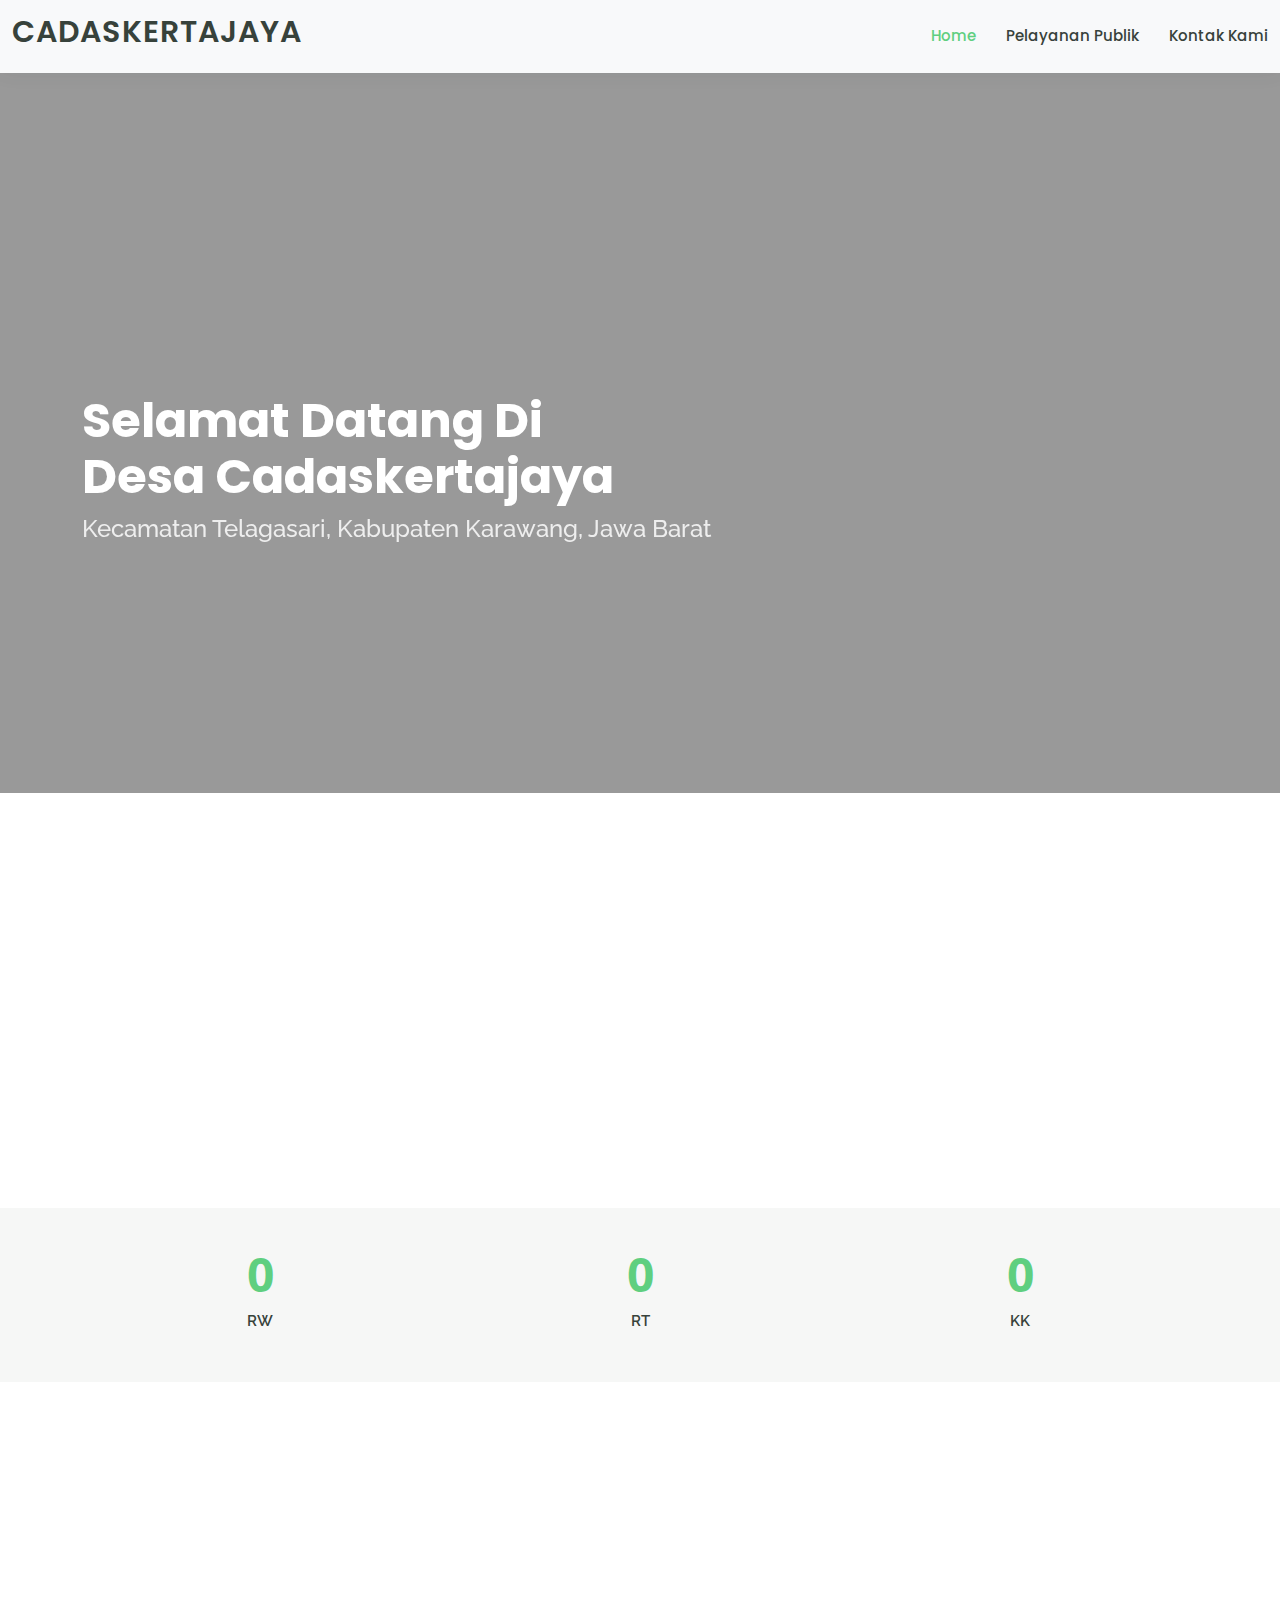
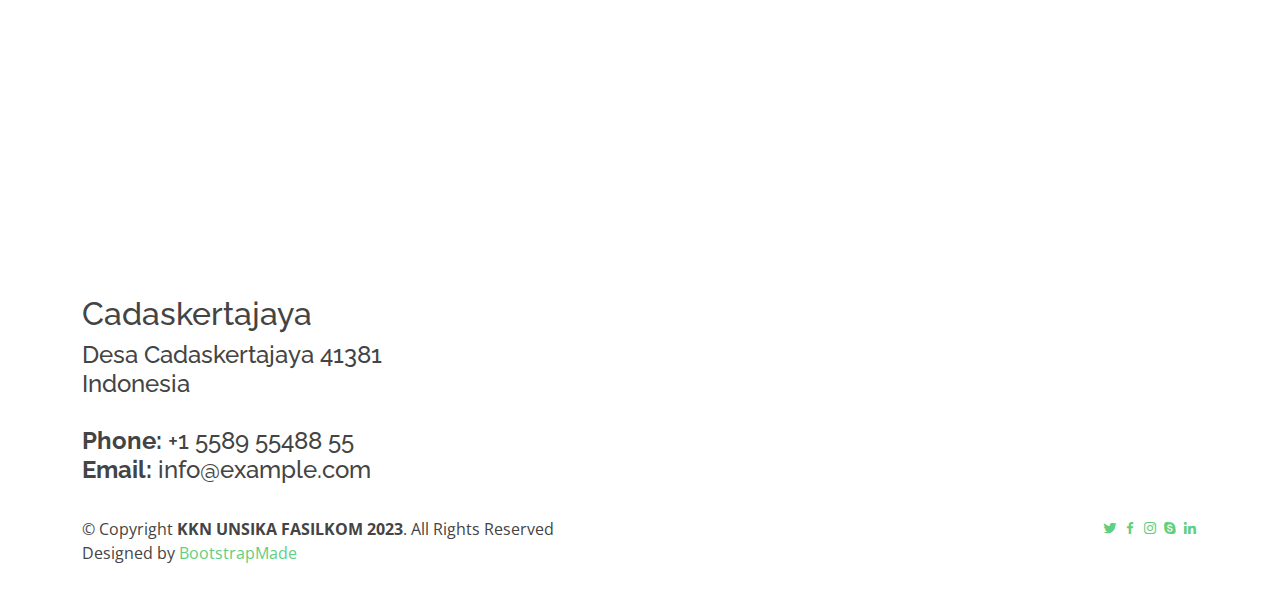
==== commit 03dfd16f: "Update index.html" ====
--- a/index.html
+++ b/index.html
@@ -38,9 +38,9 @@
 
 <body>
 
-  <!-- ======= Header ======= -->
-  <header id="header" class="fixed-top">
-    <div class="container d-flex align-items-center">
+ <!-- ======= Header ======= -->
+  <header id="header" class="navbar navbar-light bg-light">
+    <div class="container-fluid">
 
       <h1>
         <a href="index.html" class="logo d-flex align-items-center  me-auto me-lg-0">
@@ -50,12 +50,14 @@
       <!-- Uncomment below if you prefer to use an image logo -->
       <!-- <a href="index.html" class="logo me-auto"><img src="assets/img/logo.png" alt="" class="img-fluid"></a>-->
 
-      <nav id="navbar" class="navbar order-last order-lg-0">
+      <nav id="navbar" class="d-flex">
         <ul>
           <li><a class="active" href="index.html">Home</a></li>
           <li><a href="#Pelayanan">Pelayanan Publik</a></li>
           <li><a href="#Contant">Kontak Kami</a></li>
         </ul>
+        <i class="bi bi-list mobile-nav-toggle"></i>
+      </nav>
     </div>
   </header><!-- End Header -->
 
--- a/assets/css/style.css
+++ b/assets/css/style.css
@@ -354,7 +354,7 @@
 #hero {
   width: 100%;
   height: 80vh;
-  background: url("../img/hero-bg.jpg") top center;
+  background: url("../img/desa.png") top center;
   background-size: cover;
   position: relative;
 }
